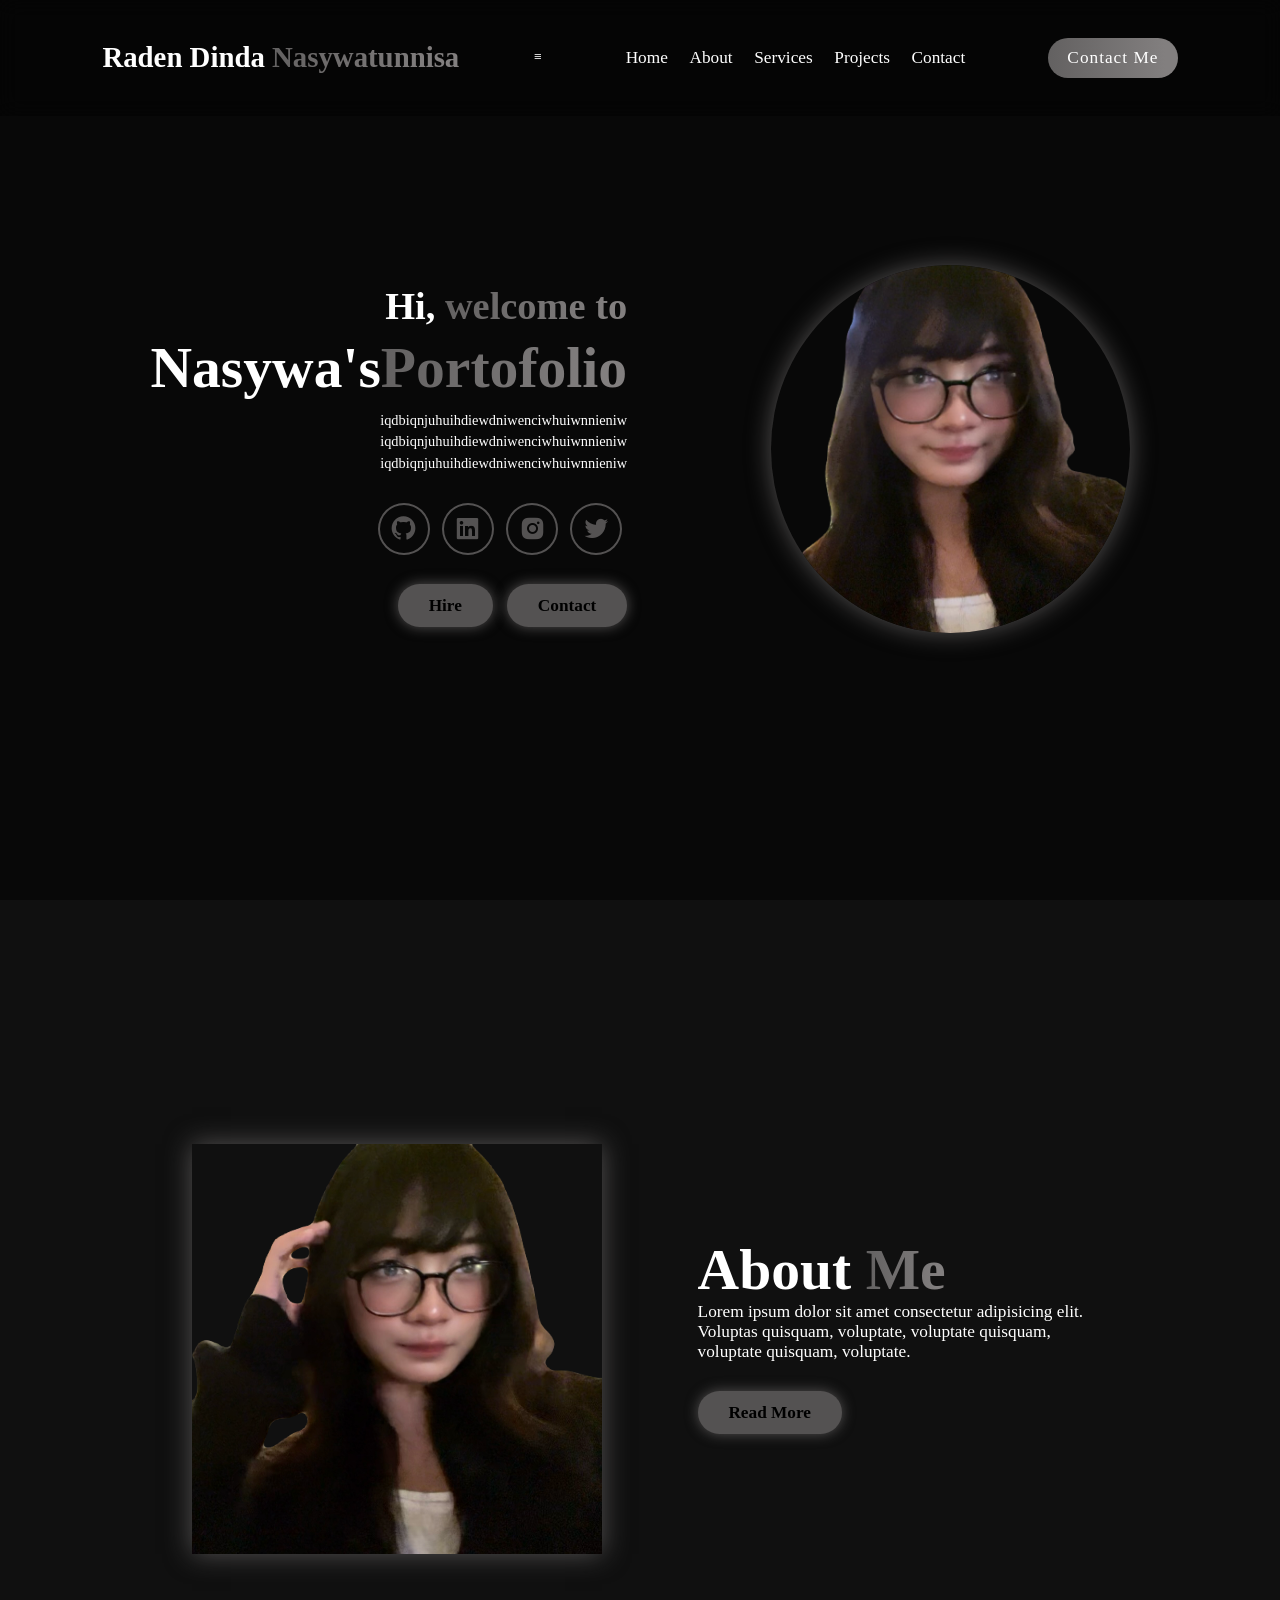
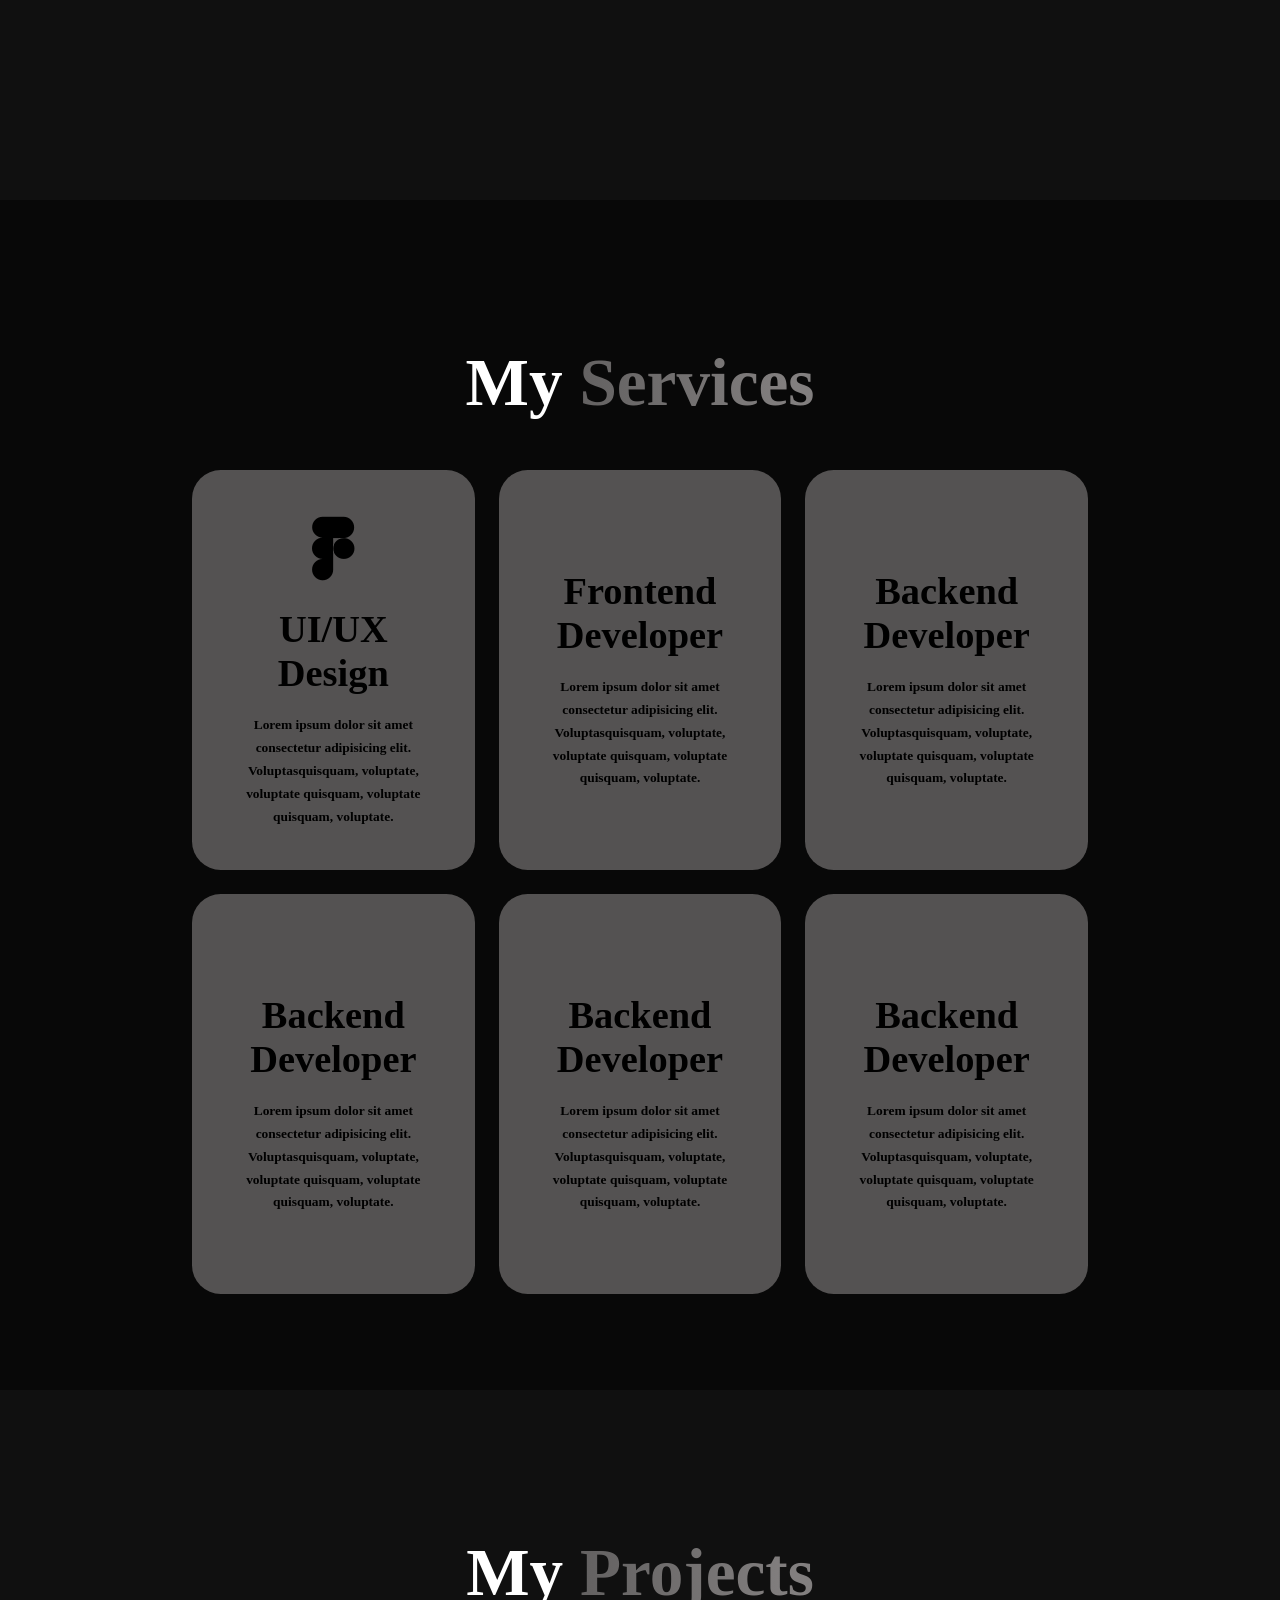
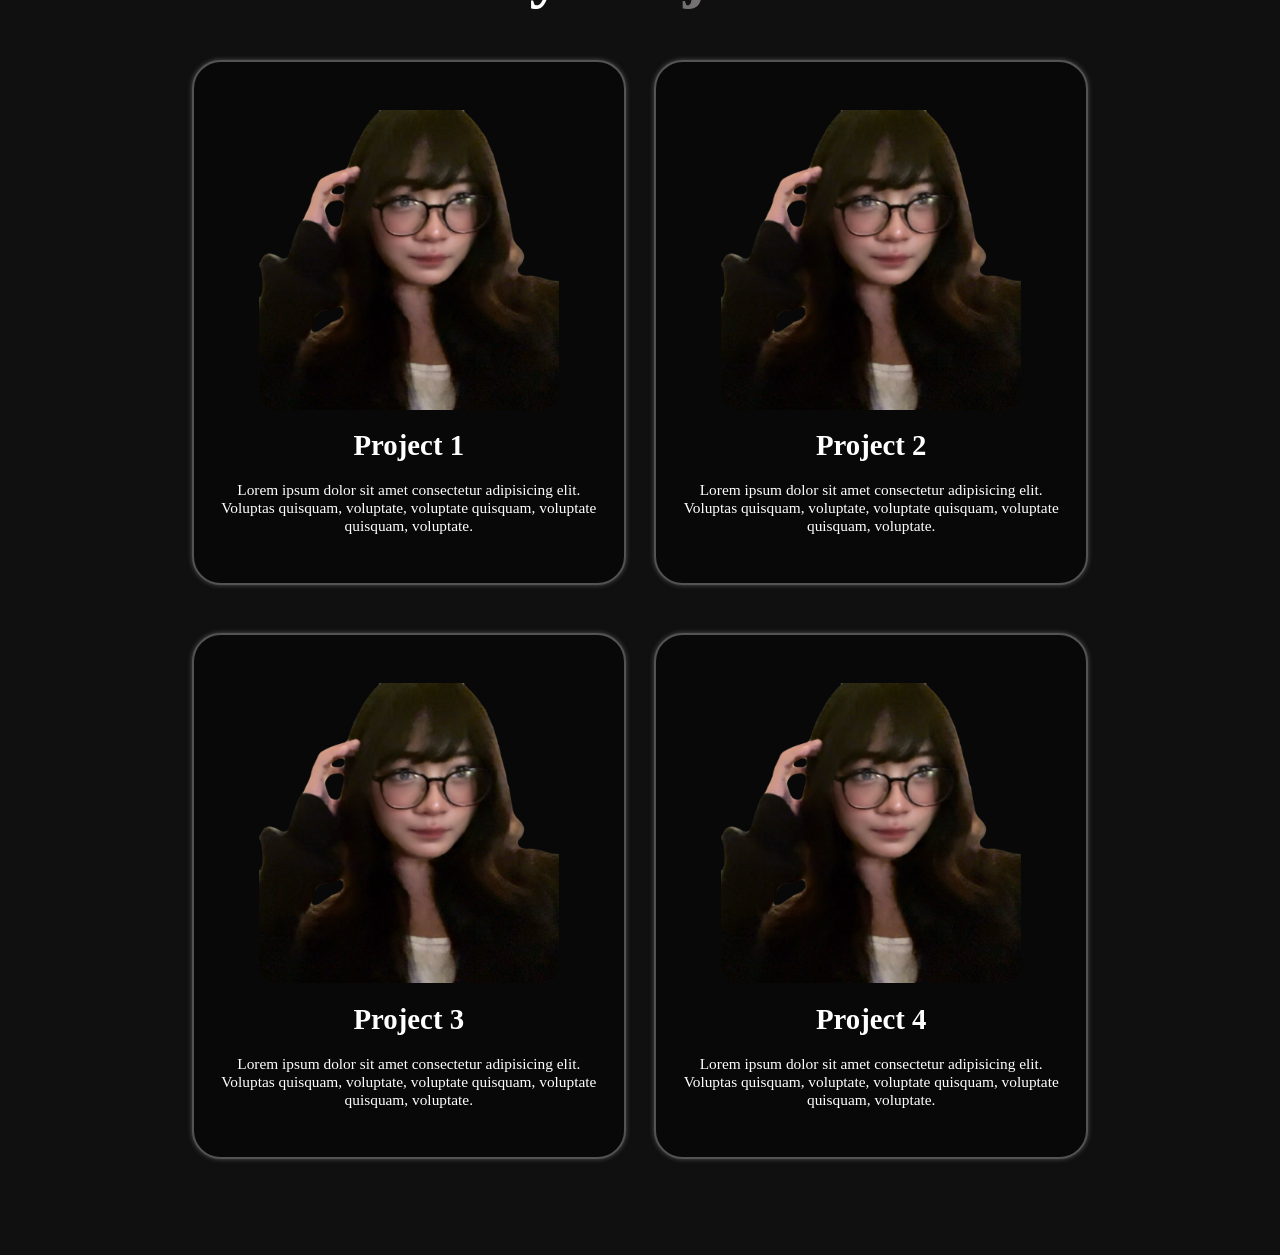
==== index.html @ 78be2121 "first commit" ====
<!doctype html>
<html lang="en">
  <head>
    <meta charset="UTF-8" />
    <meta name="viewport" content="width=device-width, initial-scale=1.0" />
    <title>Portofolio Website</title>
    <link rel="stylesheet" href="style.css" />
    <link
      href="https://unpkg.com/boxicons@2.1.4/css/boxicons.min.css"
      rel="stylesheet"
    />
  </head>
  <body>
    <header class="header">
      <a href="#home" class="logo"> Raden Dinda <span>Nasywatunnisa</span> </a>

      <i class="bx bx-menu"></i>

      <nav class="navbar">
        <a href="#home">Home</a>
        <a href="#about">About</a>
        <a href="#services">Services</a>
        <a href="#projects">Projects</a>
        <a href="#contact">Contact</a>
      </nav>

      <button class="gradient-btn">Contact Me</button>
    </header>

    <section class="home" id="home">
      <div class="home-content">
        <h1>Hi, <span>welcome to</span></h1>
        <h3>Nasywa's<span>Portofolio</span></h3>
        <p>
          iqdbiqnjuhuihdiewdniwenciwhuiwnnieniw
          iqdbiqnjuhuihdiewdniwenciwhuiwnnieniw
          iqdbiqnjuhuihdiewdniwenciwhuiwnnieniw
        </p>

        <div class="social-icons">
          <a href="#">
            <i class="bx bxl-github"></i>
          </a>

          <a href="#">
            <i class="bx bxl-linkedin-square"></i>
          </a>

          <a href="#">
            <i class="bx bxl-instagram-alt"></i>
          </a>

          <a href="#">
            <i class="bx bxl-twitter"></i>
          </a>
        </div>

        <div class="btn-group">
          <a href="#" class="btn">Hire</a>
          <a href="#contact" class="btn">Contact</a>
        </div>
      </div>

      <div class="home-img">
        <img src="fotoNasywa2.jpg" alt="" />
      </div>
    </section>

    <section class="about" id="about">
      <div class="about-img">
        <img src="fotoNasywa1.jpg" alt="" />
      </div>

      <div class="about-content">
        <h2>About <span>Me</span></h2>
        <p>
          Lorem ipsum dolor sit amet consectetur adipisicing elit. Voluptas
          quisquam, voluptate, voluptate quisquam, voluptate quisquam,
          voluptate.
        </p>
        <a href="#" class="btn">Read More</a>
      </div>
    </section>

    <section class="services" id="services">
      <h2 class="heading">My <span>Services</span></h2>

      <div class="services-container">
        <div class="service-box">
          <div class="service-info">
            <i class="bx bxl-figma"></i>
            <h4>UI/UX Design</h4>
            <p>
              Lorem ipsum dolor sit amet consectetur adipisicing elit.
              Voluptasquisquam, voluptate, voluptate quisquam, voluptate
              quisquam, voluptate.
            </p>
          </div>
        </div>

        <div class="service-box">
          <div class="service-info">
            <i class="bx bxl-code"></i>
            <h4>Frontend Developer</h4>
            <p>
              Lorem ipsum dolor sit amet consectetur adipisicing elit.
              Voluptasquisquam, voluptate, voluptate quisquam, voluptate
              quisquam, voluptate.
            </p>
          </div>
        </div>

        <div class="service-box">
          <div class="service-info">
            <i class="bx bxl-code"></i>
            <h4>Backend Developer</h4>
            <p>
              Lorem ipsum dolor sit amet consectetur adipisicing elit.
              Voluptasquisquam, voluptate, voluptate quisquam, voluptate
              quisquam, voluptate.
            </p>
          </div>
        </div>

        <div class="service-box">
          <div class="service-info">
            <i class="bx bxl-code"></i>
            <h4>Backend Developer</h4>
            <p>
              Lorem ipsum dolor sit amet consectetur adipisicing elit.
              Voluptasquisquam, voluptate, voluptate quisquam, voluptate
              quisquam, voluptate.
            </p>
          </div>
        </div>

        <div class="service-box">
          <div class="service-info">
            <i class="bx bxl-code"></i>
            <h4>Backend Developer</h4>
            <p>
              Lorem ipsum dolor sit amet consectetur adipisicing elit.
              Voluptasquisquam, voluptate, voluptate quisquam, voluptate
              quisquam, voluptate.
            </p>
          </div>
        </div>

        <div class="service-box">
          <div class="service-info">
            <i class="bx bxl-code"></i>
            <h4>Backend Developer</h4>
            <p>
              Lorem ipsum dolor sit amet consectetur adipisicing elit.
              Voluptasquisquam, voluptate, voluptate quisquam, voluptate
              quisquam, voluptate.
            </p>
          </div>
        </div>
      </div>
    </section>

    <section class="projects" id="projects">
      <h2 class="heading">My <span>Projects</span></h2>
      <div class="projects-box">
        <div class="projects-card">
          <img src="fotoNasywa1.jpg" alt="" />
          <h3>Project 1</h3>
          <p>
            Lorem ipsum dolor sit amet consectetur adipisicing elit. Voluptas
            quisquam, voluptate, voluptate quisquam, voluptate quisquam,
            voluptate.
          </p>
        </div>

        <div class="projects-card">
          <img src="fotoNasywa1.jpg" alt="" />
          <h3>Project 2</h3>
          <p>
            Lorem ipsum dolor sit amet consectetur adipisicing elit. Voluptas
            quisquam, voluptate, voluptate quisquam, voluptate quisquam,
            voluptate.
          </p>
        </div>

        <div class="projects-card">
          <img src="fotoNasywa1.jpg" alt="" />
          <h3>Project 3</h3>
          <p>
            Lorem ipsum dolor sit amet consectetur adipisicing elit. Voluptas
            quisquam, voluptate, voluptate quisquam, voluptate quisquam,
            voluptate.
          </p>
        </div>

        <div class="projects-card">
          <img src="fotoNasywa1.jpg" alt="" />
          <h3>Project 4</h3>
          <p>
            Lorem ipsum dolor sit amet consectetur adipisicing elit. Voluptas
            quisquam, voluptate, voluptate quisquam, voluptate quisquam,
            voluptate.
          </p>
        </div>
      </div>
    </section>

    <script src="script.js"></script>
  </body>
</html>
---- style.css ----
* {
    margin: 0;
    padding: 0;
    box-sizing: border-box;
    text-decoration: none;
    scroll-behavior: smooth;
    font-family: "Poppins";
}

:root {
    --bg-color: #080808;
    --second-bg-color-: #101010;
    --text-color: white;
    --main-color: rgb(84, 82, 82);
}

html {
    font-size: 60%;
    overflow-x: hidden; 
}

body {
    background: var(--bg-color);
    color: var(--text-color);
}

.header {
    position: fixed;
    width: 100%;
    top: 0;
    left: 0;
    padding: 4rem 8%;
    background: rgba(0, 0, 0, 0.3);
    backdrop-filter: blur(10px);
    display: flex;
    justify-content: space-between;
    align-items: center;
    z-index: 1000;
}

#menu-icon {
    font-size: 3.5rem;
    color: var(--main-color);
    display: none;
}
.logo {
    font-size: 3rem;
    color: var(--text-color);
    font-weight: 800;
    cursor: pointer;
    transition: 0.3s ease-in-out;
}
.logo:hover {
    transform: scale(1.1);
}
span {
    background: linear-gradient(
    270deg,
    rgb(130, 127, 127) 10%,
    rgb(99, 97, 97) 100%
    );
    background-clip: text;
    color: transparent ;
}
.navbar a{
    font-size: 1.8rem;
    color: var(--text-color);
    margin-left: 4rem;
    font-weight: 500;
    transition: 0.3s ease-in-out;
    border-bottom: 3px solid transparent;
    margin: 1rem;
}
.navbar a:hover {
    color: var(--main-color);
    border-bottom: 3px solid var(--main-color)
}
.gradient-btn {
    font-size: 1.8rem;
    padding: 1rem 2rem;
    border-radius: 3rem;
    background: linear-gradient(
    270deg,
    rgb(130, 127, 127) 10%,
    rgb(99, 97, 97) 100%
    );
    letter-spacing: 1px;
    cursor: pointer;
    transition: 0.3s ease-in-out;
    color: white;
    border: none;
    text-wrap: nowrap;
}
.gradient-btn:hover {
    transform: scale(1.05);
}

section {
    min-height: 100vh;
    padding: 10rem 15%;
}
.home {
    display: flex;
    align-items: center;
    justify-content: center;
    gap: 15rem;
}
.home-content {
    display: flex;
    flex-direction: column;
    align-items: flex-end;
    text-align: right;
}
.home-content h1 {
    font-size: 4rem;
    font-weight: 700;
    margin-top: 1.5rem;
    line-height: 1;
}
.home-content h3 {
    margin: 1rem 0;
    font-size: 6rem;
}
.home-content p {
    font-size: 1.5rem;
    font-weight: 500;
    line-height: 1.5;
}
.home-img img {
    width: 28vw;
    border-radius: 65%;
    box-shadow: 0 0 25px var(--main-color);
    transition: 0.3s ease-in-out;
}
.home-img img:hover {
    transform: scale(1.05);
    box-shadow: 0 0 25px var(--main-color),
                0 0 50px var(--main-color),
                0 0 80px var(--main-color);

}
.social-icons a{
    display: inline-flex;
    justify-content: center;
    align-items: center;
    font-size: 3rem;
    padding: 1rem;
    background: transparent;
    border: 2px solid var(--main-color);
    border-radius: 50%;
    color: var(--main-color);
    margin: 3rem 0.5rem;
    transition: 0.3s ease-in-out;
}
.social-icons a:hover {
    color: var(--text-color);
    background-color: var(--main-color);
    transform: scale(1.2)translateY(-5px);
    box-shadow: 0 0 25px var(--main-color);
}
.btn-group {
    display: flex;
    gap: 1.5rem;
}
.btn {
    display: inline-block;
    padding: 1rem 3rem;
    background-color: var(--main-color);
    box-shadow: 0 0 13px var(--main-color);
    border-radius: 3rem;
    font-size: 1.8rem;
    color: black;
    border: 2px solid transparent;
    font-weight: 600;
    transition: 0.3s ease-in-out;
}
.btn:hover {
    transform: scale(1.05);
    box-shadow: 0 0 15px var(--main-color),
                0 0 30px var(--main-color);
}

.btn-group a:nth-of-type {
    background-color: black;
    color: var(--main-color);
    border: 2px solid var(--main-color);
    box-shadow: 0 0 5px transparent;
}
.btn-group a:nth-of-type:hover {
    box-shadow: 0 0 5px var(--main-color);
    background-color: var(--main-color);
    color: black;
}

.about {
    display: flex;
    justify-content: center;
    align-items: center;
    gap: 10rem;
    background-color: var(--second-bg-color-);
} 

.about-img img {
    width: 32vw;
    border: 50%;
    box-shadow: 0 0 25px var(--main-color);
    transition: 0.4s ease-in-out;
}

.about-img img:hover {
    box-shadow: 0 0 25px var(--main-color),
                0 0 50px var(--main-color),
                0 0 80px var(--main-color);
}

.about-content h2 {
    font-size: 6rem;
    text-align: left;
}

.about-content p {
    font-size: 1.8rem;
}

.about-content .btn {
   margin: 3rem 0;
}

::-webkit-scrollbar {
    width: 18px;
    box-shadow: 0 0 25px var(--main-color);
}

::-webkit-scrollbar-thumb {
    background-color: var(--main-color);
}

::-webkit-scrollbar-track {
    background-color: var(--bg-color);
}

.heading {
    text-align: center;
    font-size: 7rem;
    margin: 5rem 0;
}

.services {
    background-color: var(--bg-color);
    color: black;
}

.services h2 {
    color: var(--text-color);
}

.services-container {
    display: grid;
    grid-template-columns: repeat(auto-fit, minmax(250px, 1fr));
    align-items: center;
    gap: 2.5rem;
}

.service-box {
    display: flex;
    justify-content: center;
    align-items: center;
    background-color: var(--main-color);
    height: 400px;
    border-radius: 3rem;
    cursor: pointer;
    border: 5px solid transparent;
    transition: 0.4s ease-in-out;
}

.service-box:hover {
    background: var(--second-bg-color-);
    color: var(--main-color);
    border: 5px solid var(--main-color);
    transform: scale(1.03);
    box-shadow: 0 0 15px var(--main-color),
                0 0 30px var(--main-color);
}

.service-info {
    display: flex;
    flex-direction: column;
    text-align: center;
    justify-content: center;
    align-items: center;
    padding: 5rem;
}
.service-info h4 {
    font-size: 4rem;
    margin: 2rem 0;
    font-weight: 600;
}
.service-info p {
    font-size: 1.4rem;
    font-weight: 600;
    line-height: 1.7;
}
.service-info i {
    font-size: 8rem;
}

.projects {
    background-color: var(--second-bg-color-);
}

.projects-box {
    display: grid;
    grid-template-columns: repeat(auto-fit, minmax(350px, 1fr));
    place-items: center;
    gap: 3rem;
    row-gap: 5rem;
}

.projects-card {
    display: flex;
    flex-direction: column;
    align-items: center;
    justify-content: center;
    text-align: center;
    background-color: var(--bg-color);
    border: 2px solid var(--main-color);
    border-radius: 3rem;
    gap: 2rem;
    padding: 5rem 2rem;
    overflow: hidden;
    cursor: pointer;
    box-shadow: 0 0 5px var(--main-color);
    transition: 0.3s ease;
}

.projects-card:hover {
    box-shadow: 0 0 20px var(--main-color),
                0 0 40px var(--main-color);
    transform: scale(1.02);
}

.projects-card img {
    max-width: 300px;
    border-radius: 2rem;
    object-fit: cover;
}

.projects-card h3 {
    font-size: 3rem;
}

.projects-card p {
    font-size: 1.6rem;
}
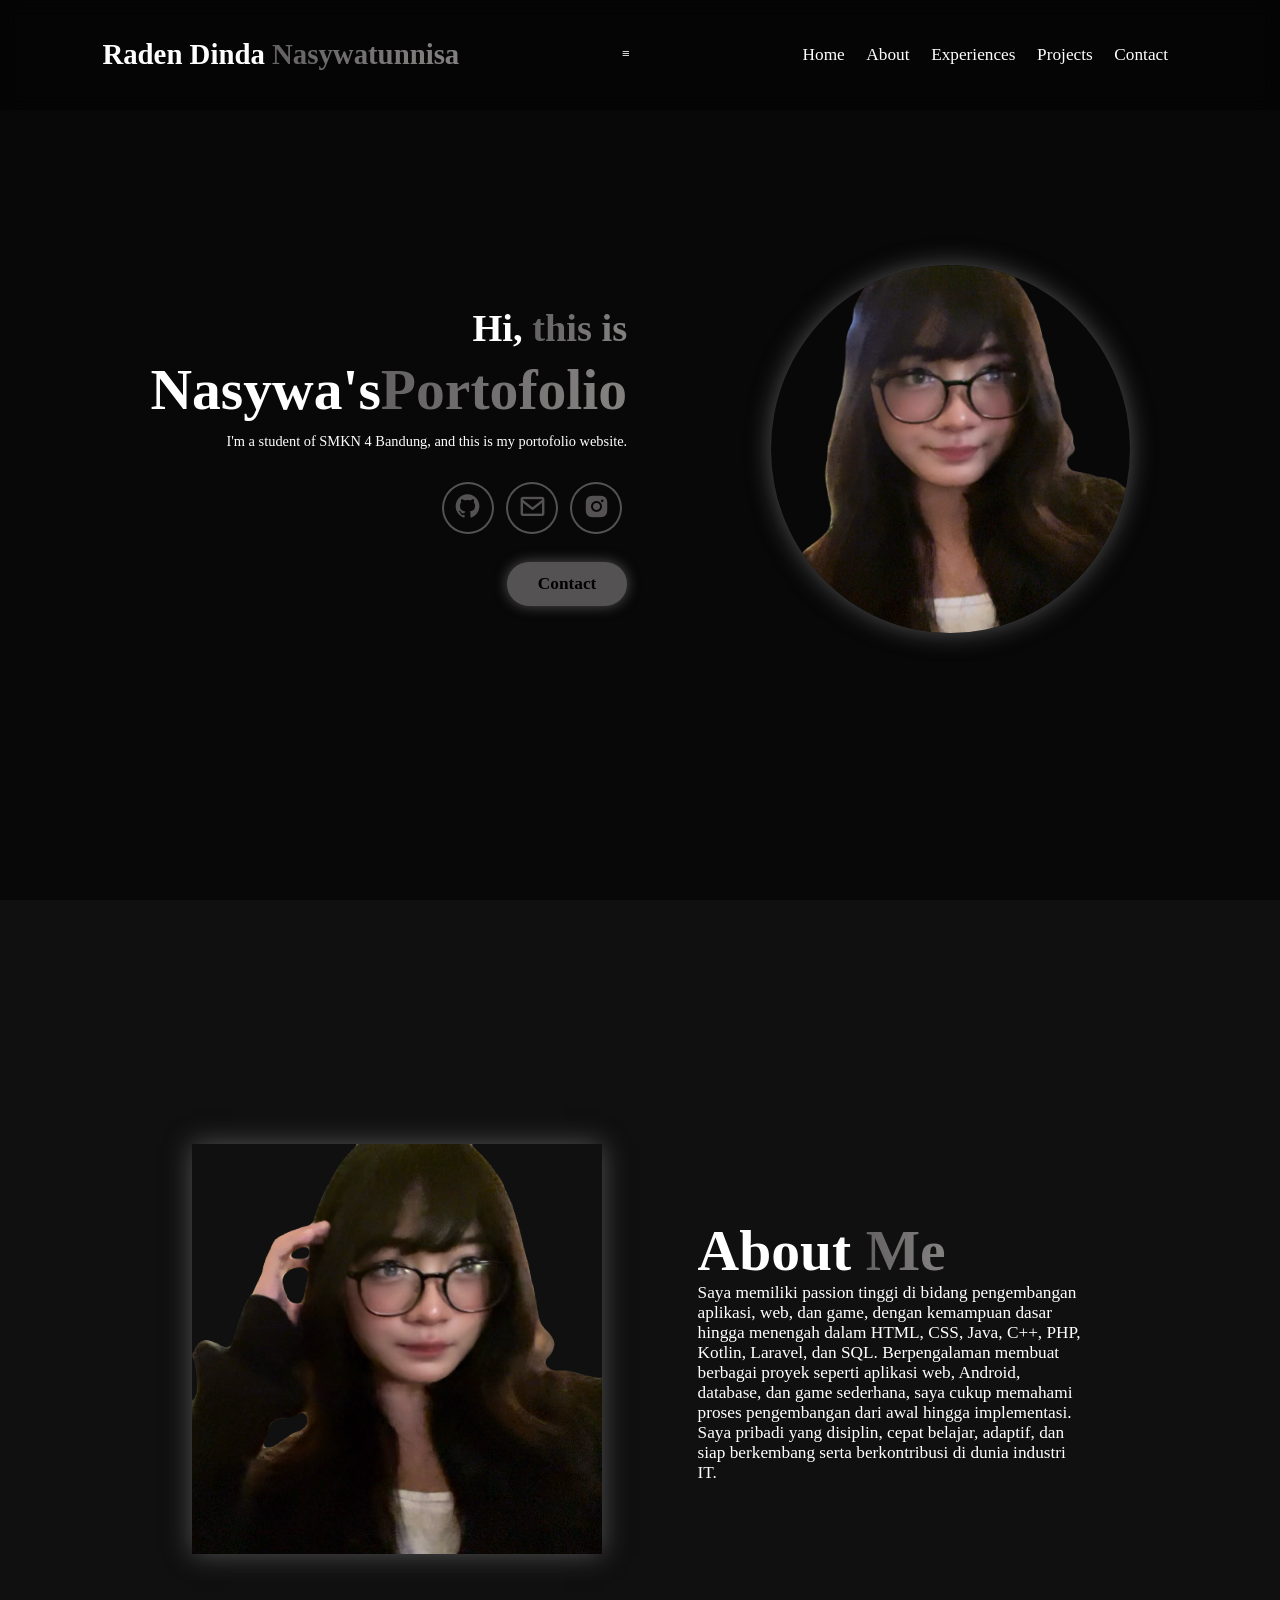
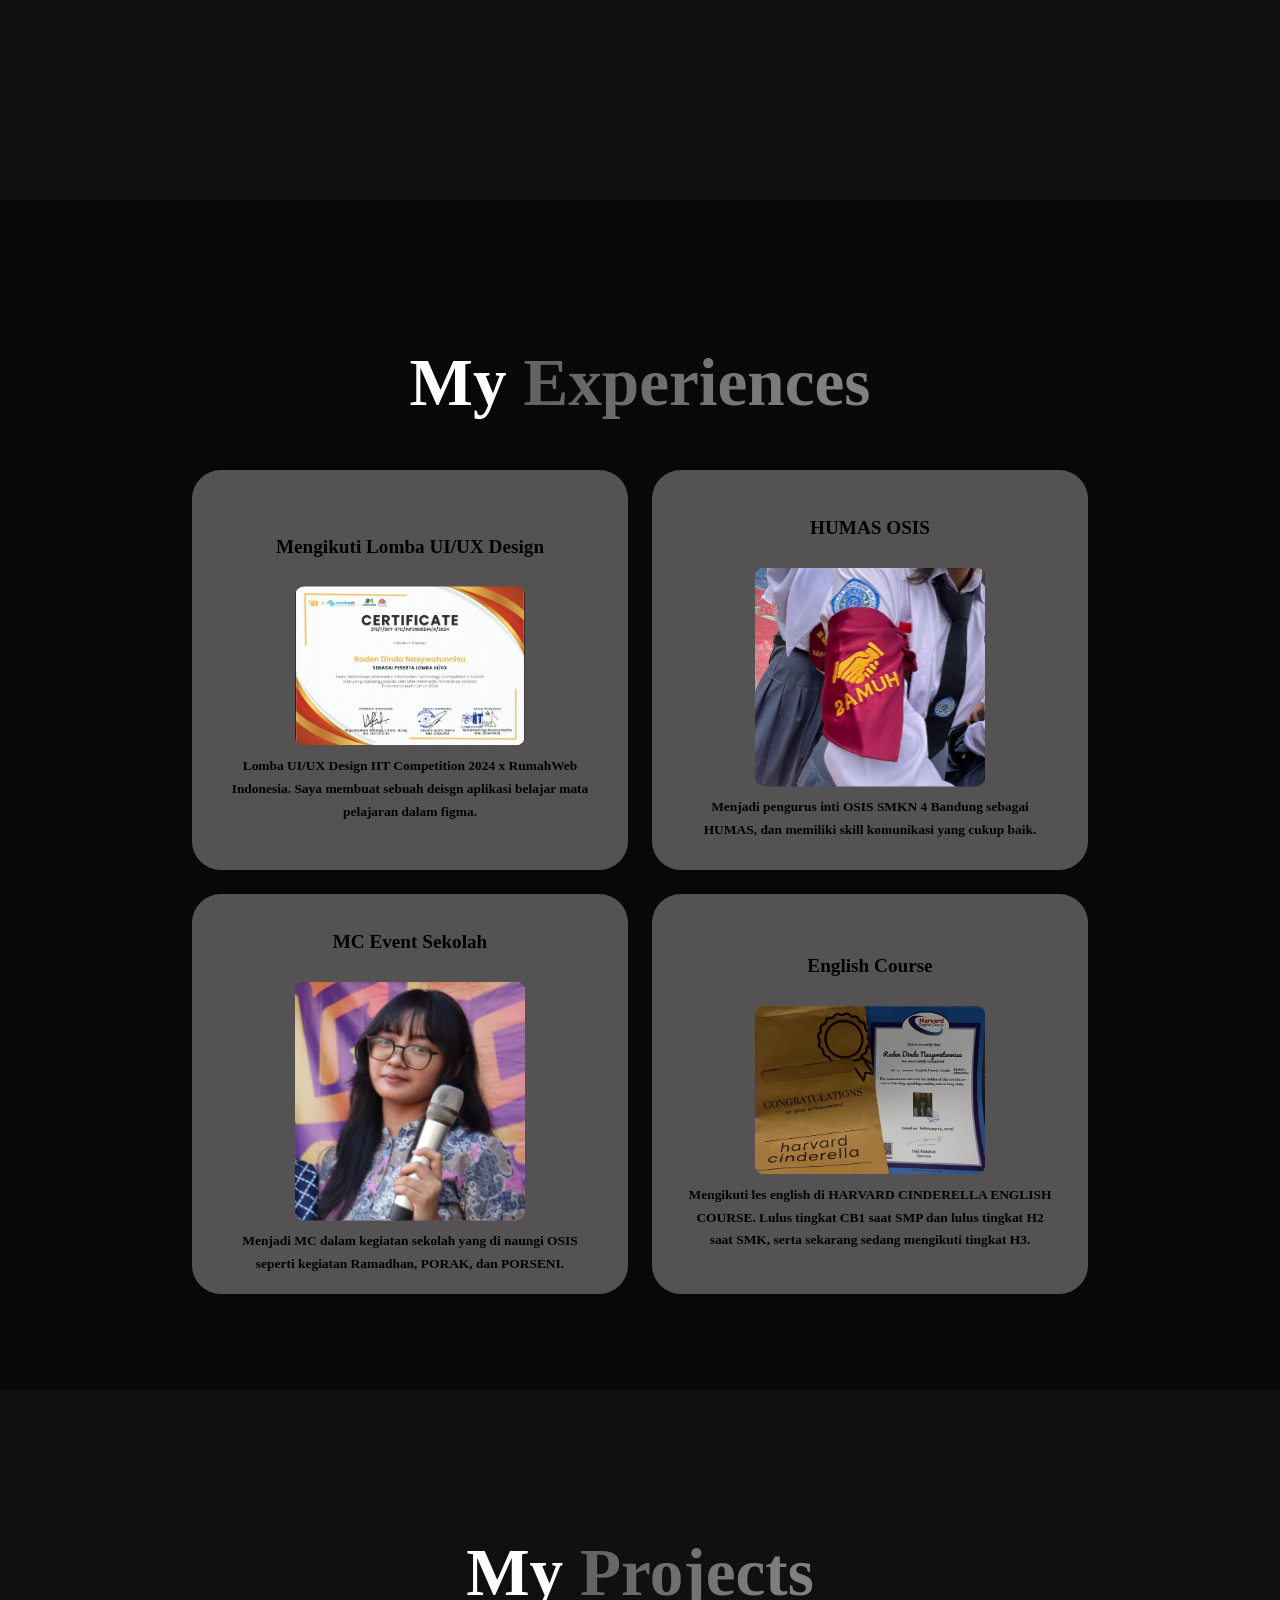
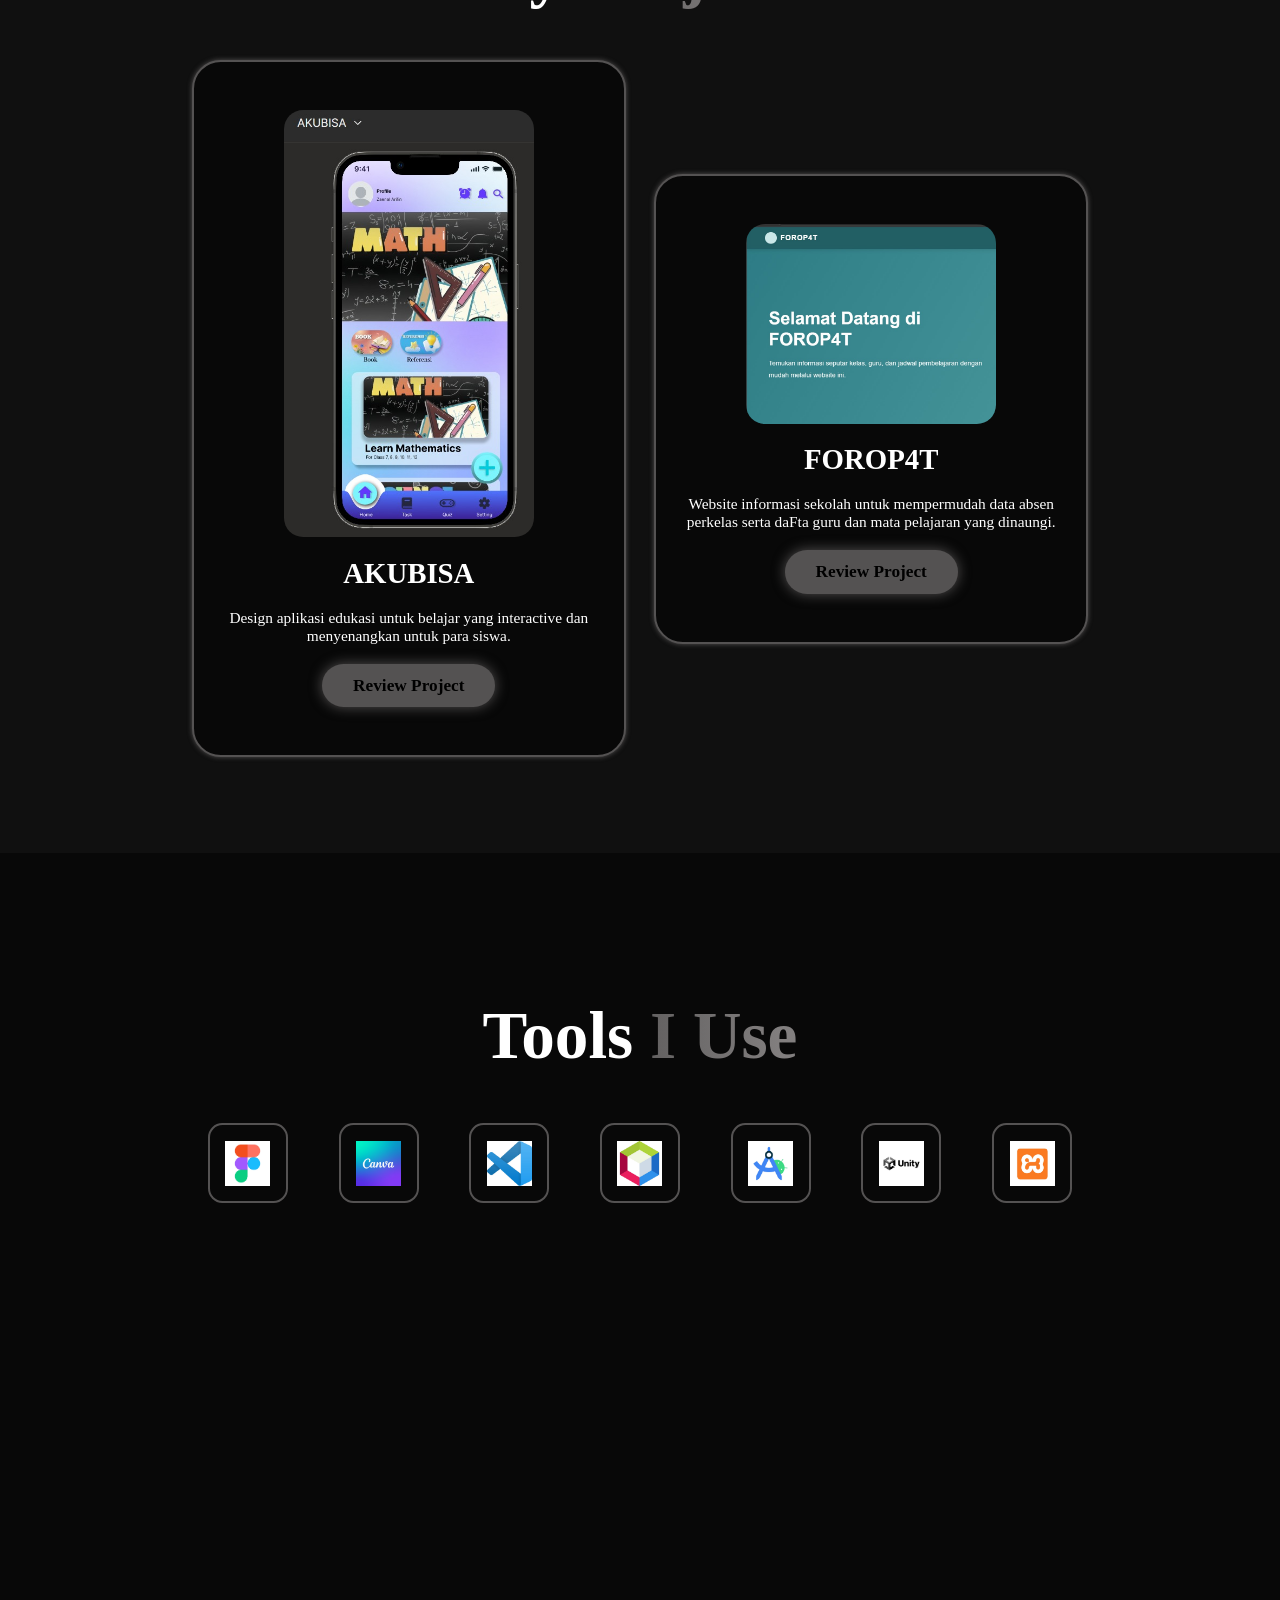
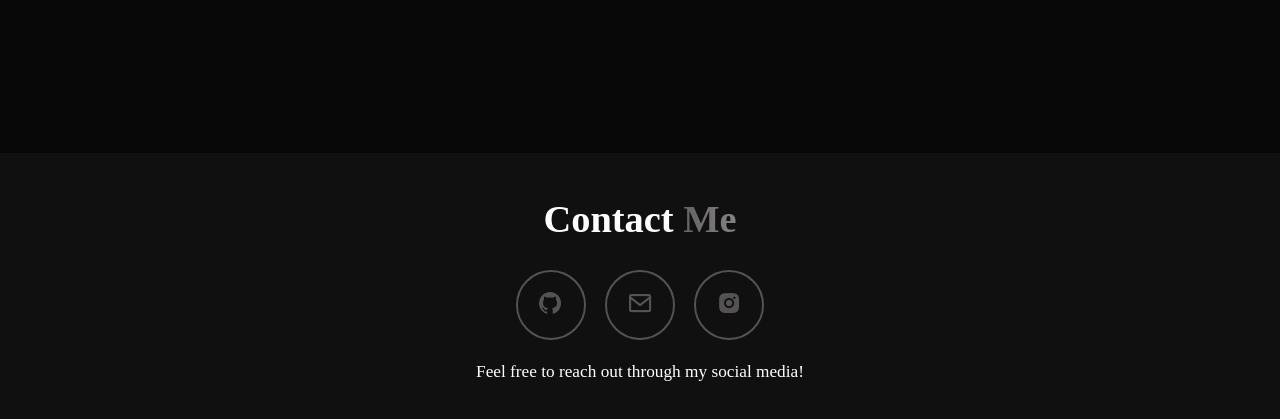
==== commit 3b672cfa: "update" ====
--- a/index.html
+++ b/index.html
@@ -19,44 +19,35 @@
       <nav class="navbar">
         <a href="#home">Home</a>
         <a href="#about">About</a>
-        <a href="#services">Services</a>
+        <a href="#services">Experiences</a>
         <a href="#projects">Projects</a>
         <a href="#contact">Contact</a>
       </nav>
-
-      <button class="gradient-btn">Contact Me</button>
     </header>
 
     <section class="home" id="home">
       <div class="home-content">
-        <h1>Hi, <span>welcome to</span></h1>
+        <h1>Hi, <span>this is</span></h1>
         <h3>Nasywa's<span>Portofolio</span></h3>
         <p>
-          iqdbiqnjuhuihdiewdniwenciwhuiwnnieniw
-          iqdbiqnjuhuihdiewdniwenciwhuiwnnieniw
-          iqdbiqnjuhuihdiewdniwenciwhuiwnnieniw
+          I'm a student of SMKN 4 Bandung, and this is my portofolio website.
         </p>
 
         <div class="social-icons">
-          <a href="#">
+          <a href="https://github.com/starrynass" target="_blank">
             <i class="bx bxl-github"></i>
           </a>
 
-          <a href="#">
-            <i class="bx bxl-linkedin-square"></i>
-          </a>
-
-          <a href="#">
+          <a href="mailto:dindanasywatunnisa@gmail.com" target="_blank">
+            <i class="bx bx-envelope"></i>
+          </a>
+
+          <a href="https://www.instagram.com/nsyd.a" target="_blank">
             <i class="bx bxl-instagram-alt"></i>
           </a>
-
-          <a href="#">
-            <i class="bx bxl-twitter"></i>
-          </a>
         </div>
 
         <div class="btn-group">
-          <a href="#" class="btn">Hire</a>
           <a href="#contact" class="btn">Contact</a>
         </div>
       </div>
@@ -74,26 +65,28 @@
       <div class="about-content">
         <h2>About <span>Me</span></h2>
         <p>
-          Lorem ipsum dolor sit amet consectetur adipisicing elit. Voluptas
-          quisquam, voluptate, voluptate quisquam, voluptate quisquam,
-          voluptate.
+          Saya memiliki passion tinggi di bidang pengembangan aplikasi, web, dan
+          game, dengan kemampuan dasar hingga menengah dalam HTML, CSS, Java,
+          C++, PHP, Kotlin, Laravel, dan SQL. Berpengalaman membuat berbagai
+          proyek seperti aplikasi web, Android, database, dan game sederhana,
+          saya cukup memahami proses pengembangan dari awal hingga implementasi.
+          Saya pribadi yang disiplin, cepat belajar, adaptif, dan siap
+          berkembang serta berkontribusi di dunia industri IT.
         </p>
-        <a href="#" class="btn">Read More</a>
       </div>
     </section>
 
     <section class="services" id="services">
-      <h2 class="heading">My <span>Services</span></h2>
+      <h2 class="heading">My <span>Experiences</span></h2>
 
       <div class="services-container">
         <div class="service-box">
           <div class="service-info">
-            <i class="bx bxl-figma"></i>
-            <h4>UI/UX Design</h4>
-            <p>
-              Lorem ipsum dolor sit amet consectetur adipisicing elit.
-              Voluptasquisquam, voluptate, voluptate quisquam, voluptate
-              quisquam, voluptate.
+            <h4>Mengikuti Lomba UI/UX Design</h4>
+            <img src="sertifikatUIUX.jpg" alt="" />
+            <p>
+              Lomba UI/UX Design IIT Competition 2024 x RumahWeb Indonesia. Saya
+              membuat sebuah deisgn aplikasi belajar mata pelajaran dalam figma.
             </p>
           </div>
         </div>
@@ -101,11 +94,11 @@
         <div class="service-box">
           <div class="service-info">
             <i class="bx bxl-code"></i>
-            <h4>Frontend Developer</h4>
-            <p>
-              Lorem ipsum dolor sit amet consectetur adipisicing elit.
-              Voluptasquisquam, voluptate, voluptate quisquam, voluptate
-              quisquam, voluptate.
+            <h4>HUMAS OSIS</h4>
+            <img src="HUMAS.jpg" alt="" />
+            <p>
+              Menjadi pengurus inti OSIS SMKN 4 Bandung sebagai HUMAS, dan
+              memiliki skill komunikasi yang cukup baik.
             </p>
           </div>
         </div>
@@ -113,47 +106,23 @@
         <div class="service-box">
           <div class="service-info">
             <i class="bx bxl-code"></i>
-            <h4>Backend Developer</h4>
-            <p>
-              Lorem ipsum dolor sit amet consectetur adipisicing elit.
-              Voluptasquisquam, voluptate, voluptate quisquam, voluptate
-              quisquam, voluptate.
-            </p>
-          </div>
-        </div>
-
-        <div class="service-box">
-          <div class="service-info">
-            <i class="bx bxl-code"></i>
-            <h4>Backend Developer</h4>
-            <p>
-              Lorem ipsum dolor sit amet consectetur adipisicing elit.
-              Voluptasquisquam, voluptate, voluptate quisquam, voluptate
-              quisquam, voluptate.
-            </p>
-          </div>
-        </div>
-
-        <div class="service-box">
-          <div class="service-info">
-            <i class="bx bxl-code"></i>
-            <h4>Backend Developer</h4>
-            <p>
-              Lorem ipsum dolor sit amet consectetur adipisicing elit.
-              Voluptasquisquam, voluptate, voluptate quisquam, voluptate
-              quisquam, voluptate.
-            </p>
-          </div>
-        </div>
-
-        <div class="service-box">
-          <div class="service-info">
-            <i class="bx bxl-code"></i>
-            <h4>Backend Developer</h4>
-            <p>
-              Lorem ipsum dolor sit amet consectetur adipisicing elit.
-              Voluptasquisquam, voluptate, voluptate quisquam, voluptate
-              quisquam, voluptate.
+            <h4>MC Event Sekolah</h4>
+            <img src="MC.jpg" alt="" />
+            <p>
+              Menjadi MC dalam kegiatan sekolah yang di naungi OSIS seperti
+              kegiatan Ramadhan, PORAK, dan PORSENI.
+            </p>
+          </div>
+        </div>
+
+        <div class="service-box">
+          <div class="service-info">
+            <h4>English Course</h4>
+            <img src="SertfikatHV.jpg" alt="" />
+            <p>
+              Mengikuti les english di HARVARD CINDERELLA ENGLISH COURSE. Lulus
+              tingkat CB1 saat SMP dan lulus tingkat H2 saat SMK, serta sekarang
+              sedang mengikuti tingkat H3.
             </p>
           </div>
         </div>
@@ -164,44 +133,68 @@
       <h2 class="heading">My <span>Projects</span></h2>
       <div class="projects-box">
         <div class="projects-card">
-          <img src="fotoNasywa1.jpg" alt="" />
-          <h3>Project 1</h3>
+          <img src="AKUBISA.jpg" alt="" />
+          <h3>AKUBISA</h3>
           <p>
-            Lorem ipsum dolor sit amet consectetur adipisicing elit. Voluptas
-            quisquam, voluptate, voluptate quisquam, voluptate quisquam,
-            voluptate.
+            Design aplikasi edukasi untuk belajar yang interactive dan
+            menyenangkan untuk para siswa.
           </p>
+          <a
+            href="https://www.figma.com/design/zzjoBKeDsY6HgVcuJmFOXE/Untitled?node-id=0-1&t=CYx17IeMOTvelYZa-1"
+            target="_blank"
+            class="btn"
+            >Review Project</a
+          >
         </div>
 
         <div class="projects-card">
-          <img src="fotoNasywa1.jpg" alt="" />
-          <h3>Project 2</h3>
+          <img src="img/FOROP4T.jpg" alt="" />
+          <h3>FOROP4T</h3>
           <p>
-            Lorem ipsum dolor sit amet consectetur adipisicing elit. Voluptas
-            quisquam, voluptate, voluptate quisquam, voluptate quisquam,
-            voluptate.
+            Website informasi sekolah untuk mempermudah data absen perkelas
+            serta daFta guru dan mata pelajaran yang dinaungi.
           </p>
-        </div>
-
-        <div class="projects-card">
-          <img src="fotoNasywa1.jpg" alt="" />
-          <h3>Project 3</h3>
-          <p>
-            Lorem ipsum dolor sit amet consectetur adipisicing elit. Voluptas
-            quisquam, voluptate, voluptate quisquam, voluptate quisquam,
-            voluptate.
-          </p>
-        </div>
-
-        <div class="projects-card">
-          <img src="fotoNasywa1.jpg" alt="" />
-          <h3>Project 4</h3>
-          <p>
-            Lorem ipsum dolor sit amet consectetur adipisicing elit. Voluptas
-            quisquam, voluptate, voluptate quisquam, voluptate quisquam,
-            voluptate.
-          </p>
-        </div>
+          <div class="btn">Review Project</div>
+        </div>
+
+      </div>
+    </section>
+
+    <section class="tools">
+      <h2 class="heading">Tools <span>I Use</span></h2>
+
+      <div class="tools-container">
+        <div class="tool"><img src="img/figma.jpg" alt="Figma" /></div>
+        <div class="tool"><img src="img/canva.jpg" alt="Canva" /></div>
+        <div class="tool"><img src="img/vsc.jpg" alt="VS Code" /></div>
+        <div class="tool"><img src="img/netbeans.jpg" alt="NetBeans" /></div>
+        <div class="tool">
+          <img src="img/androidstudio.jpg" alt="Android Studio" />
+        </div>
+        <div class="tool"><img src="img/unity.jpg" alt="Unity" /></div>
+        <div class="tool"><img src="img/xampp.jpg" alt="XAMPP" /></div>
+      </div>
+    </section>
+
+    <section class="contact" id="contact">
+      <div class="contact-box">
+        <h2>Contact <span>Me</span></h2>
+
+        <div class="contact-social">
+          <a href="https://github.com/starrynass" target="_blank">
+            <i class="bx bxl-github"></i>
+          </a>
+
+          <a href="mailto:dindanasywatunnisa@gmail.com" target="_blank">
+            <i class="bx bx-envelope"></i>
+          </a>
+
+          <a href="https://www.instagram.com/nsyd.a" target="_blank">
+            <i class="bx bxl-instagram-alt"></i>
+          </a>
+        </div>
+
+        <p>Feel free to reach out through my social media!</p>
       </div>
     </section>
 
--- a/style.css
+++ b/style.css
@@ -176,8 +176,8 @@
 }
 .btn:hover {
     transform: scale(1.05);
-    box-shadow: 0 0 15px var(--main-color),
-                0 0 30px var(--main-color);
+    box-shadow: 0 0 10px var(--main-color),
+                0 0 20px var(--main-color);
 }
 
 .btn-group a:nth-of-type {
@@ -256,7 +256,7 @@
 
 .services-container {
     display: grid;
-    grid-template-columns: repeat(auto-fit, minmax(250px, 1fr));
+    grid-template-columns: repeat(auto-fit, minmax(300px, 1fr));
     align-items: center;
     gap: 2.5rem;
 }
@@ -288,10 +288,16 @@
     text-align: center;
     justify-content: center;
     align-items: center;
-    padding: 5rem;
+    padding: 3rem;
+}
+.service-info img {
+    max-width: 250px;
+    border-radius: 2rem;
+    object-fit: cover;
+    padding: 1rem;
 }
 .service-info h4 {
-    font-size: 4rem;
+    font-size: 2rem;
     margin: 2rem 0;
     font-weight: 600;
 }
@@ -340,7 +346,7 @@
 }
 
 .projects-card img {
-    max-width: 300px;
+    max-width: 250px;
     border-radius: 2rem;
     object-fit: cover;
 }
@@ -352,3 +358,130 @@
 .projects-card p {
     font-size: 1.6rem;
 }
+
+.contact {
+    background-color: var(--second-bg-color-);
+    padding: 40px 10%;
+    display: flex;
+    justify-content: center;
+    align-items: center;
+     min-height: auto;   /* hilangkan full screen */
+    height: auto;       /* biar ikut isi */
+    padding: 15px 5%; /* kecilin area atas bawah */
+}
+
+.contact-box h2 {
+    text-align: center;
+    font-size: 4rem;
+    margin: 2rem 0;
+    font-weight: 600;
+    padding: 1rem;
+}
+
+.contact-box p {
+    text-align: center;
+    font-size: 1.8rem;
+    font-weight: 500;
+    line-height: 1.5;
+    padding: 2rem;
+}
+
+.contact-social {
+    display: flex;
+    justify-content: center;
+    align-items: center;
+    gap: 2rem;
+    margin-top: 2rem;
+}
+
+.contact-social a {
+    display: flex;
+    justify-content: center;
+    align-items: center;
+    font-size: 2.8rem;
+    width: 70px;
+    height: 70px;
+    border: 2px solid var(--main-color);
+    border-radius: 50%;
+    color: var(--main-color);
+    transition: 0.3s ease-in-out;
+}
+
+.contact-social a:hover {
+    color: var(--text-color);
+    background-color: var(--main-color);
+    transform: scale(1.15) translateY(-6px);
+    box-shadow: 0 0 25px var(--main-color);
+}
+
+.reveal-left {
+    opacity: 0;
+    transform: translateX(-80px);
+    transition: all 0.8s ease;
+}
+
+.reveal-right {
+    opacity: 0;
+    transform: translateX(80px);
+    transition: all 0.8s ease;
+}
+
+.reveal.active,
+.reveal-left.active,
+.reveal-right.active {
+    opacity: 1;
+    transform: translate(0);
+}
+
+/* TOOLS SECTION */
+.tools {
+    background-color: var(--bg-color);
+    text-align: center;
+}
+
+.tools-container {
+    display: grid;
+    grid-template-columns: repeat(auto-fit, minmax(80px, 1fr));
+    gap: 2rem;
+    justify-items: center;
+    margin-top: 3rem;
+}
+
+.tool {
+    width: 80px;
+    height: 80px;
+    display: flex;
+    justify-content: center;
+    align-items: center;
+    border-radius: 1.5rem;
+    border: 2px solid var(--main-color);
+    transition: all 0.3s ease-in-out;
+    cursor: pointer;
+}
+
+
+.tool i {
+    font-size: 4rem;
+    color: var(--main-color);
+    transition: 0.3s ease-in-out;
+}
+
+.tool img {
+    width: 45px;
+    height: 45px;
+    object-fit: contain;
+    transition: 0.3s ease-in-out;
+}
+
+
+/* HOVER EFFECT 🔥 */
+.tool:hover {
+    color: var(--text-color); 
+    background-color: var(--main-color); 
+    transform: scale(1.2)translateY(-5px); 
+    box-shadow: 0 0 25px var(--main-color);
+}
+
+.tool:hover i {
+    color: var(--text-color);
+}
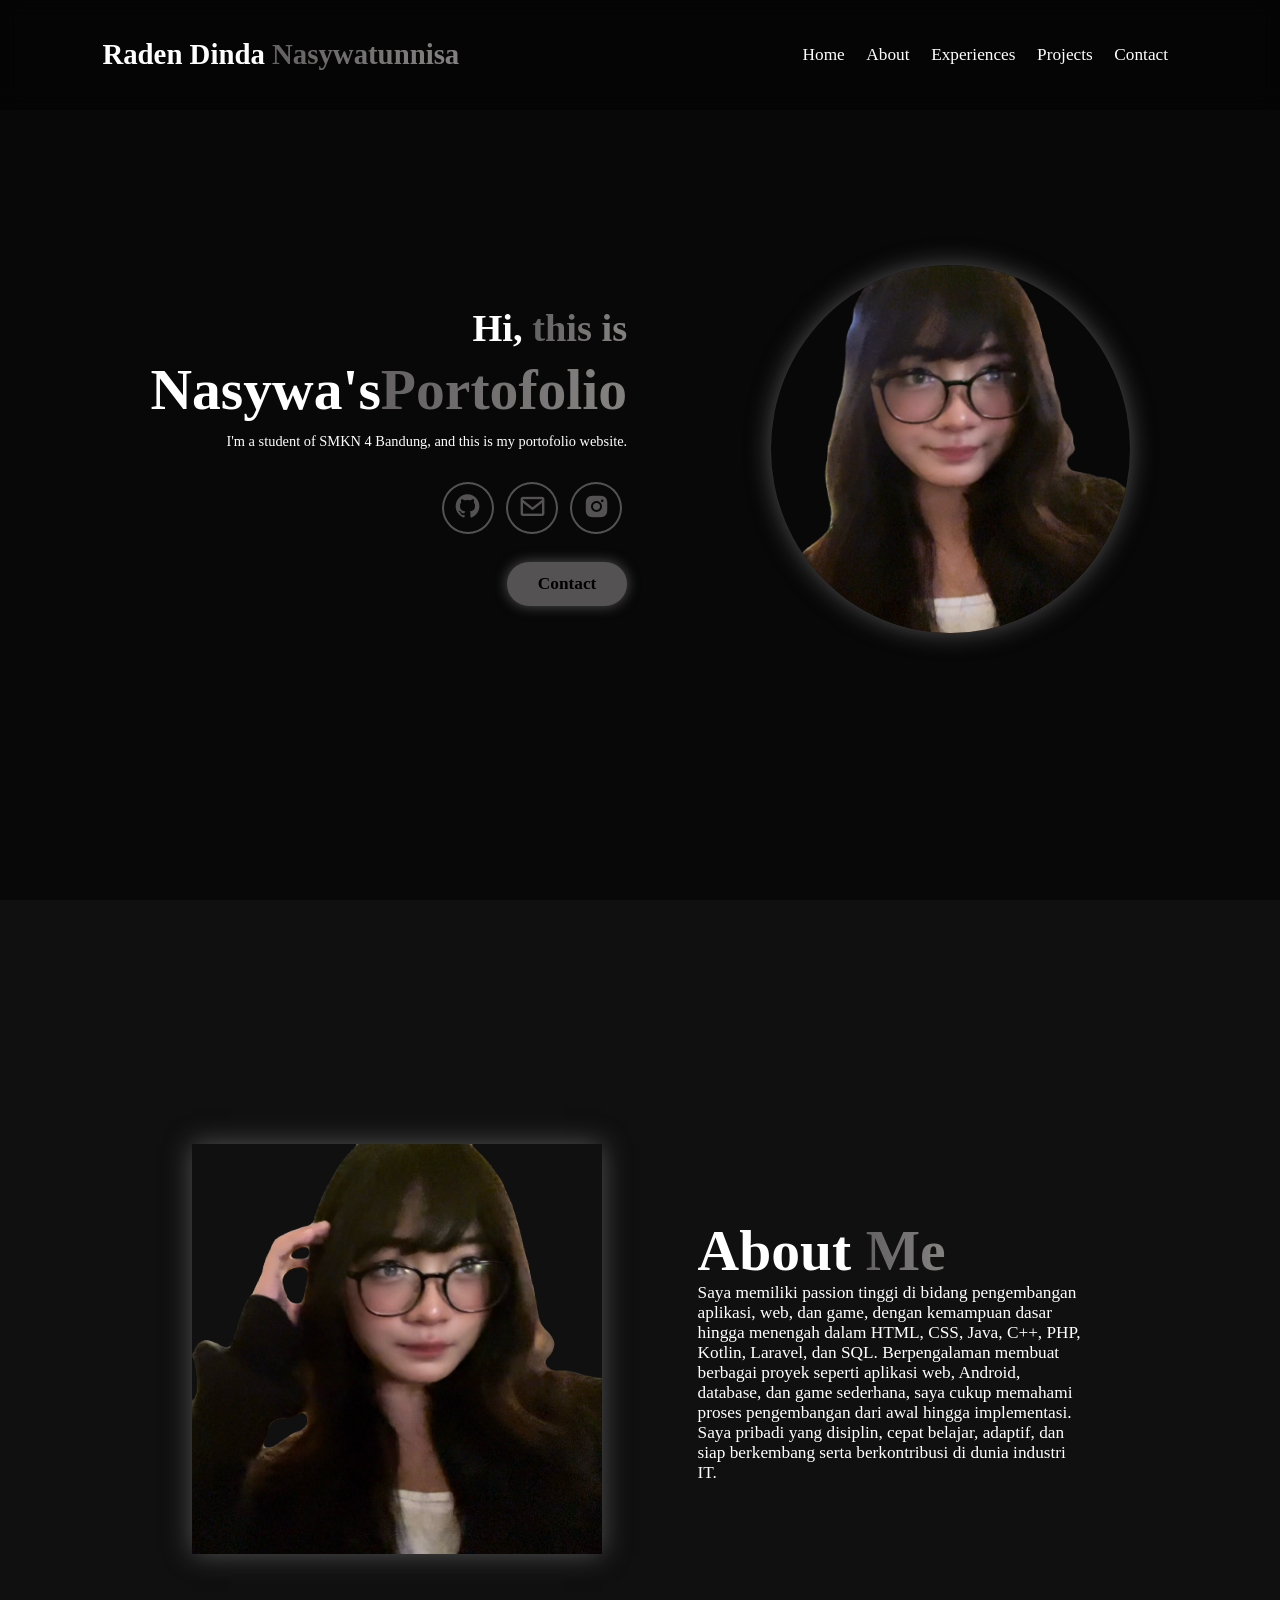
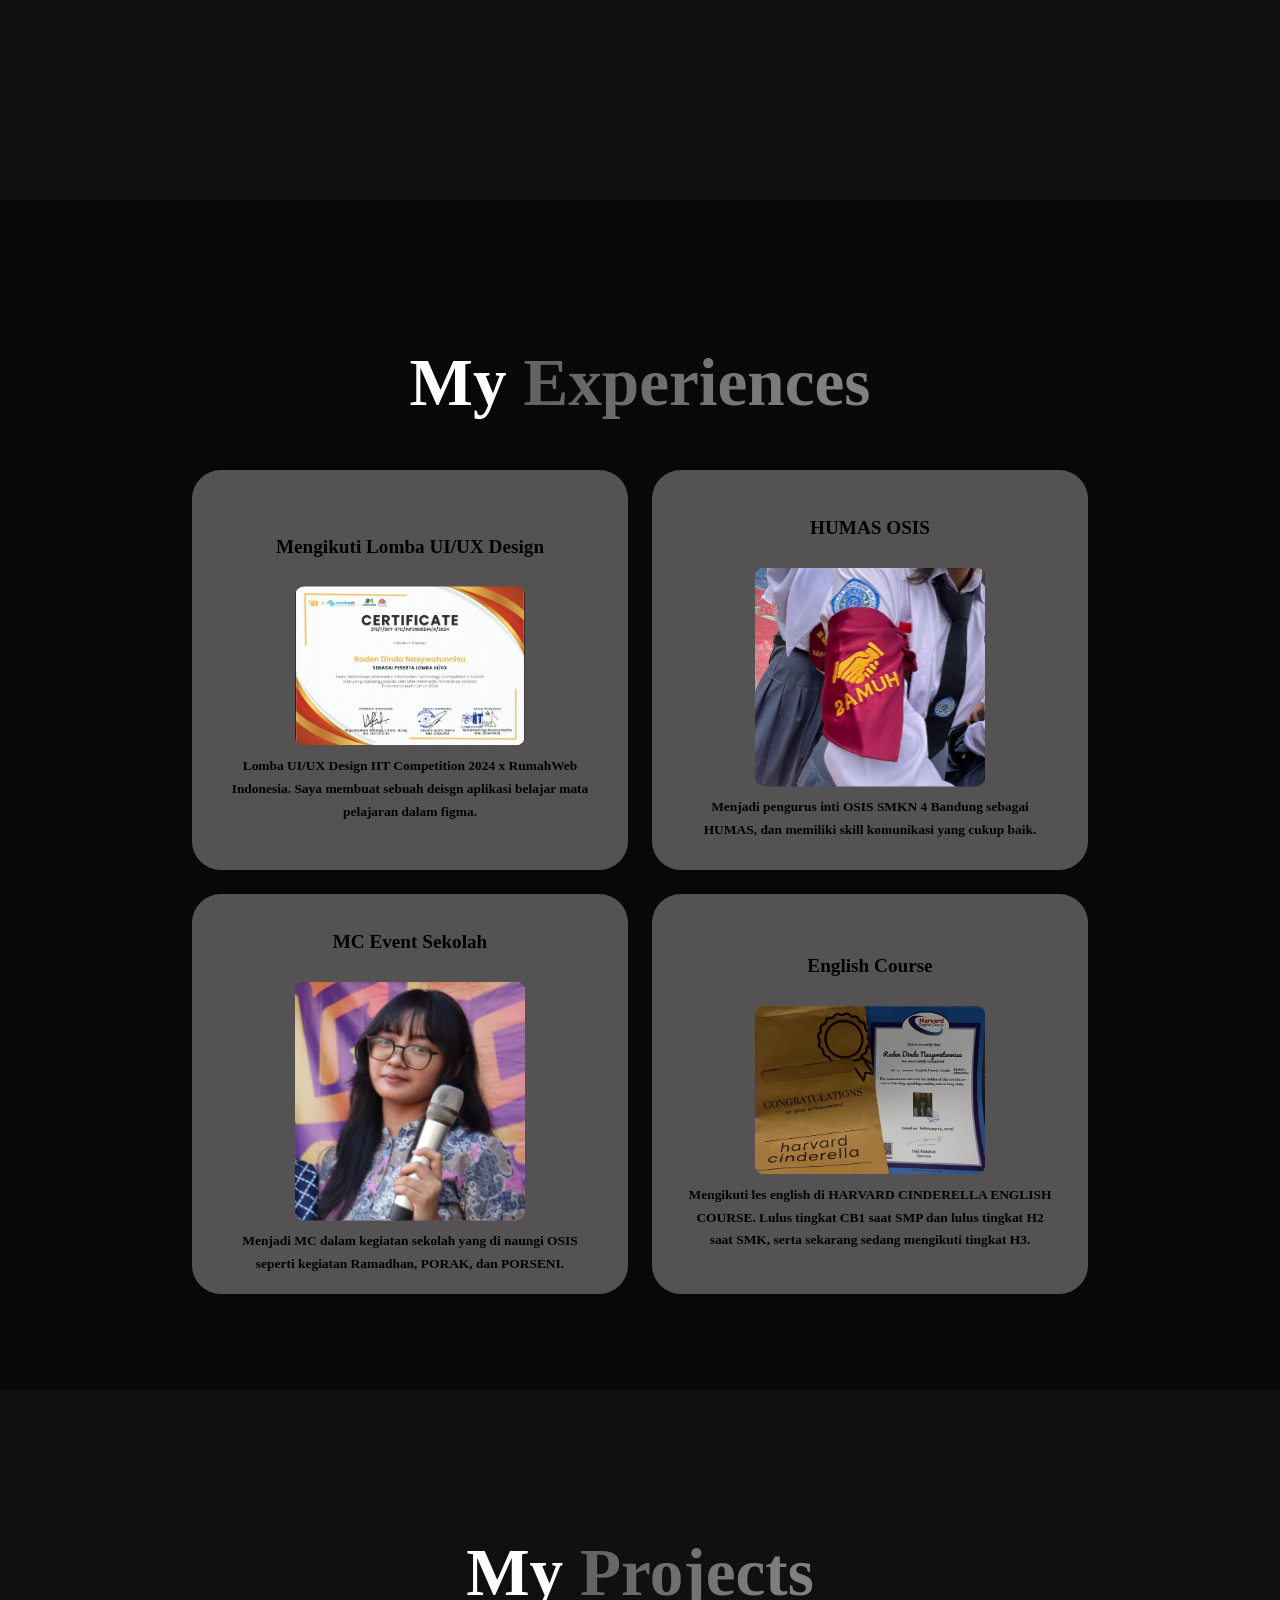
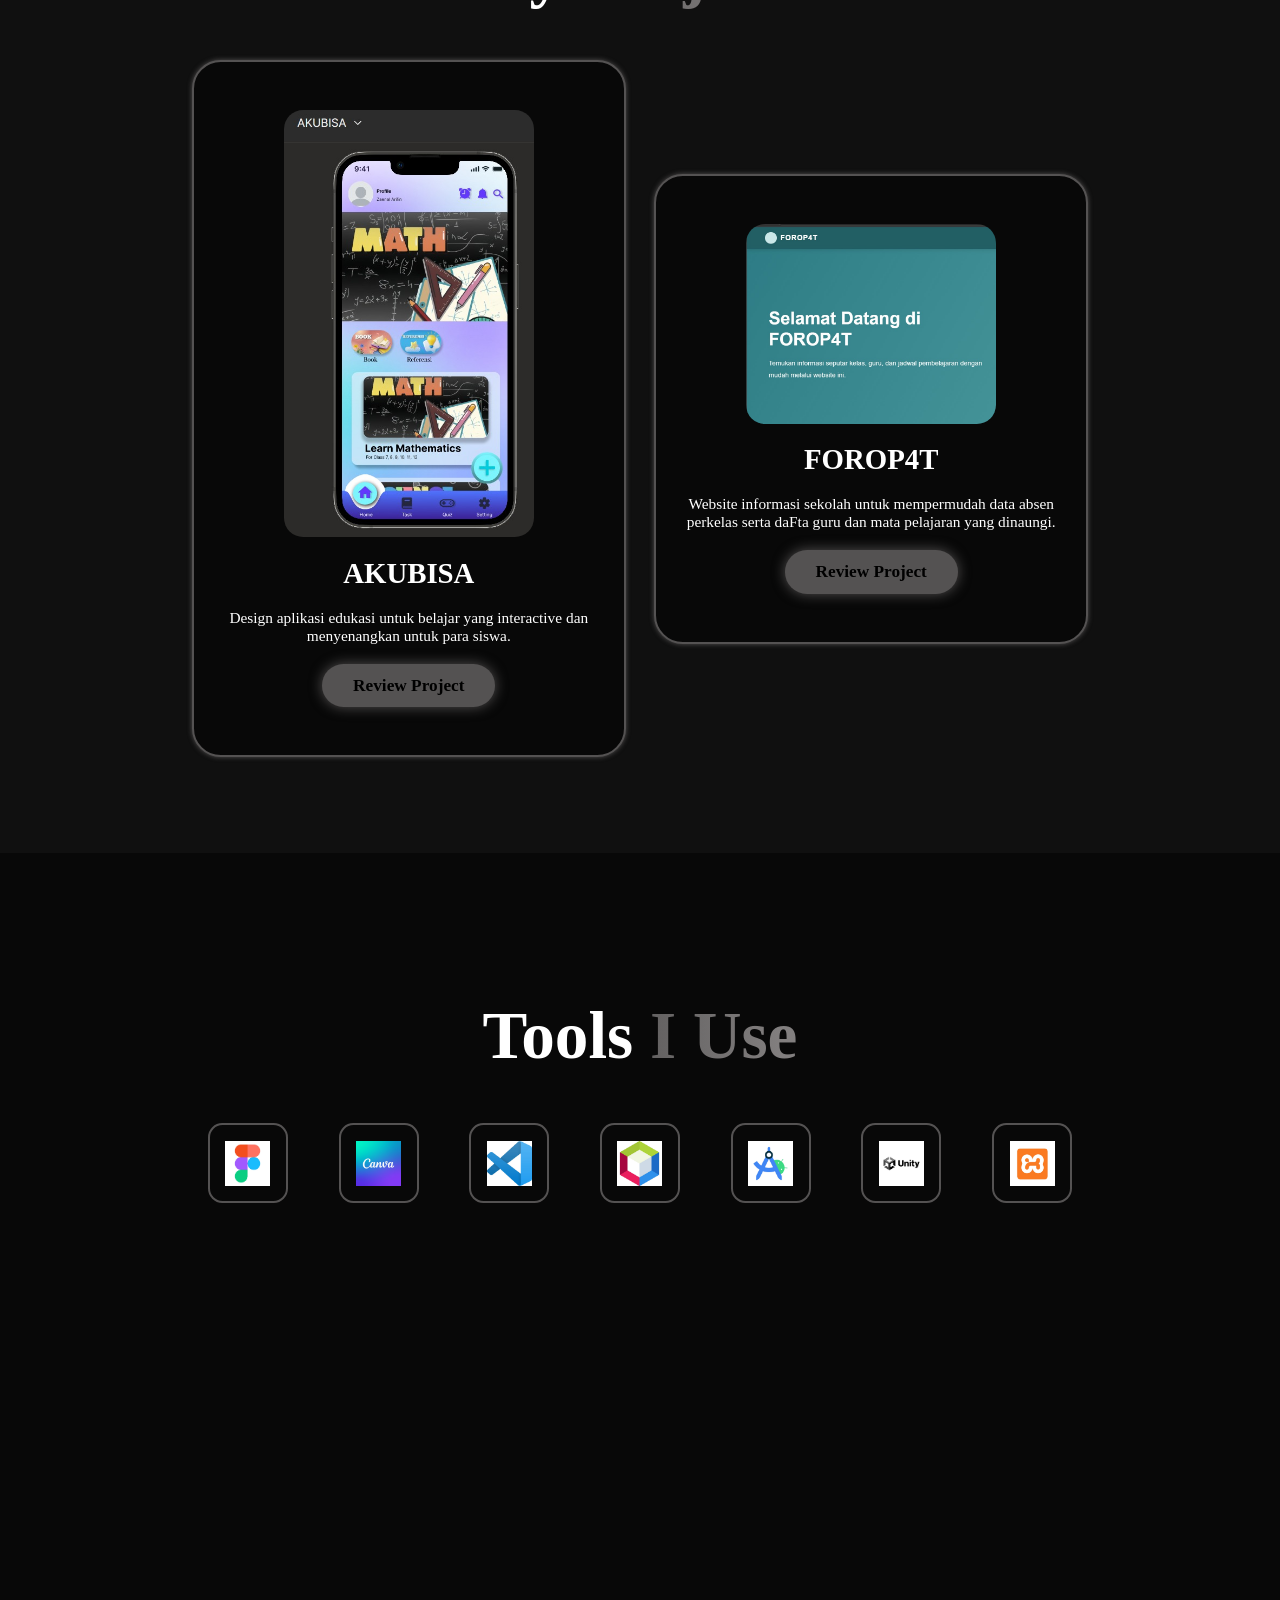
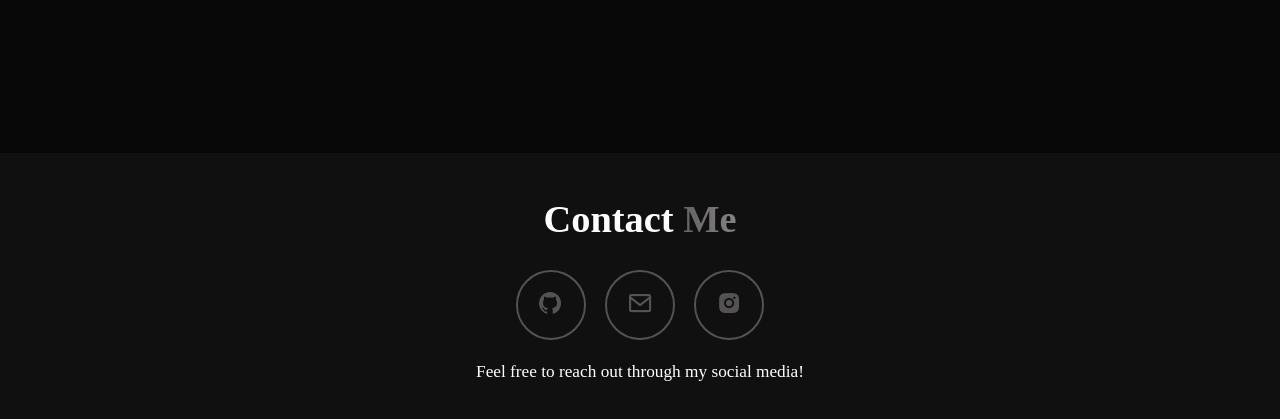
==== commit 1a1eb5e2: "responsif" ====
--- a/index.html
+++ b/index.html
@@ -14,7 +14,7 @@
     <header class="header">
       <a href="#home" class="logo"> Raden Dinda <span>Nasywatunnisa</span> </a>
 
-      <i class="bx bx-menu"></i>
+      <i class="bx bx-menu" id="menu-icon"></i>
 
       <nav class="navbar">
         <a href="#home">Home</a>
--- a/style.css
+++ b/style.css
@@ -484,4 +484,119 @@
 
 .tool:hover i {
     color: var(--text-color);
+}
+
+/* ================= RESPONSIVE HP ================= */
+@media (max-width: 768px) {
+
+    html {
+        font-size: 55%;
+    }
+
+    .header {
+        padding: 2rem 5%;
+    }
+
+    /* NAVBAR MOBILE */
+    #menu-icon {
+        display: block;
+        cursor: pointer;
+    }
+
+    .navbar {
+        position: absolute;
+        top: 100%;
+        right: -100%;
+        width: 60%;
+        background: rgba(0,0,0,0.9);
+        flex-direction: column;
+        text-align: center;
+        transition: 0.3s ease;
+        padding: 2rem 0;
+    }
+
+    .navbar.active {
+        right: 0;
+    }
+
+    .navbar a {
+        display: block;
+        margin: 2rem 0;
+        font-size: 2rem;
+    }
+
+    /* HOME */
+    .home {
+        flex-direction: column-reverse;
+        gap: 5rem;
+        text-align: center;
+    }
+
+    .home-content {
+        align-items: center;
+        text-align: center;
+    }
+
+    .home-img img {
+        width: 60vw;
+    }
+
+    .home-content h3 {
+        font-size: 4rem;
+    }
+
+    .home-content h1 {
+        font-size: 3rem;
+    }
+
+    /* ABOUT */
+    .about {
+        flex-direction: column;
+        gap: 5rem;
+        text-align: center;
+    }
+
+    .about-img img {
+        width: 60vw;
+    }
+
+    .about-content h2 {
+        text-align: center;
+        font-size: 4rem;
+    }
+
+    /* SERVICES */
+    .service-box {
+        height: auto;
+        padding: 2rem;
+    }
+
+    /* PROJECTS */
+    .projects-box {
+        grid-template-columns: 1fr;
+    }
+
+    /* TOOLS */
+    .tools-container {
+        grid-template-columns: repeat(auto-fit, minmax(60px, 1fr));
+    }
+
+    .tool {
+        width: 60px;
+        height: 60px;
+    }
+
+    .tool img {
+        width: 35px;
+        height: 35px;
+    }
+
+    /* CONTACT */
+    .contact-box h2 {
+        font-size: 3rem;
+    }
+
+    .contact-box p {
+        font-size: 1.5rem;
+    }
 }
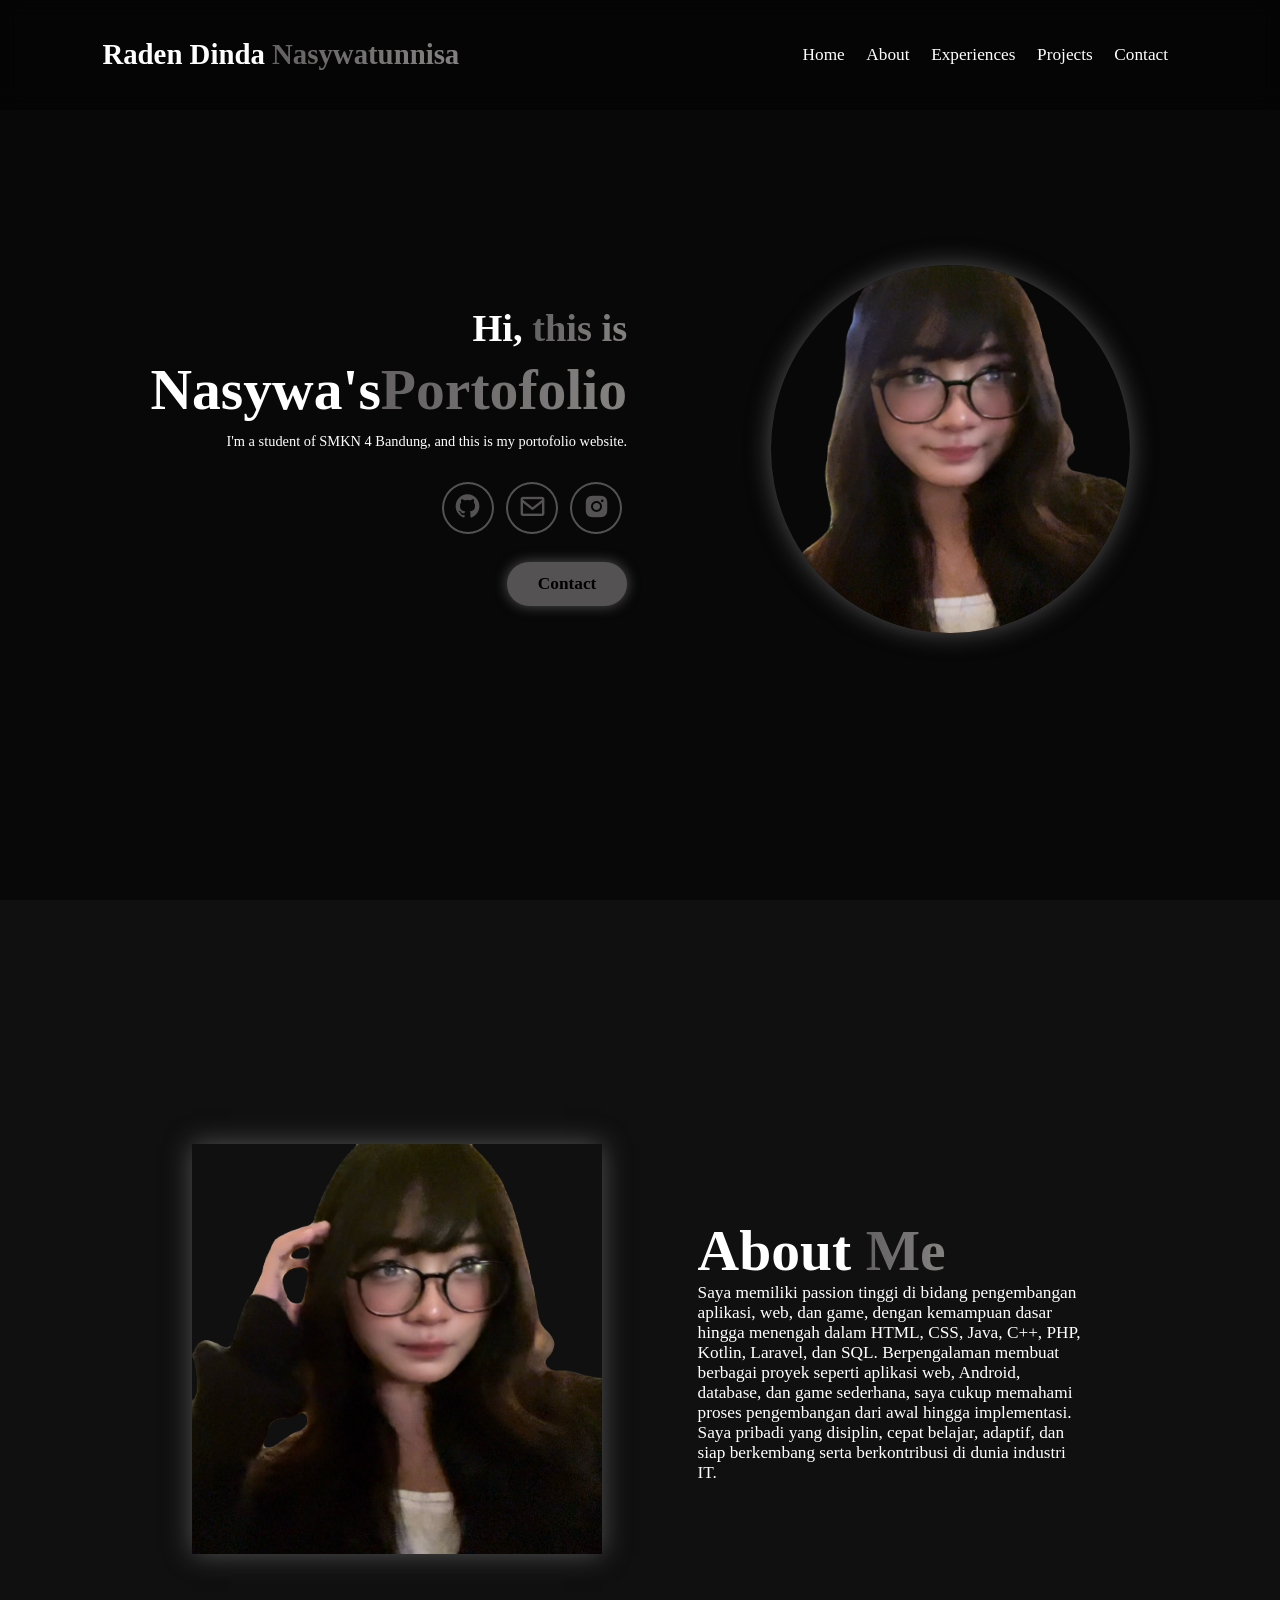
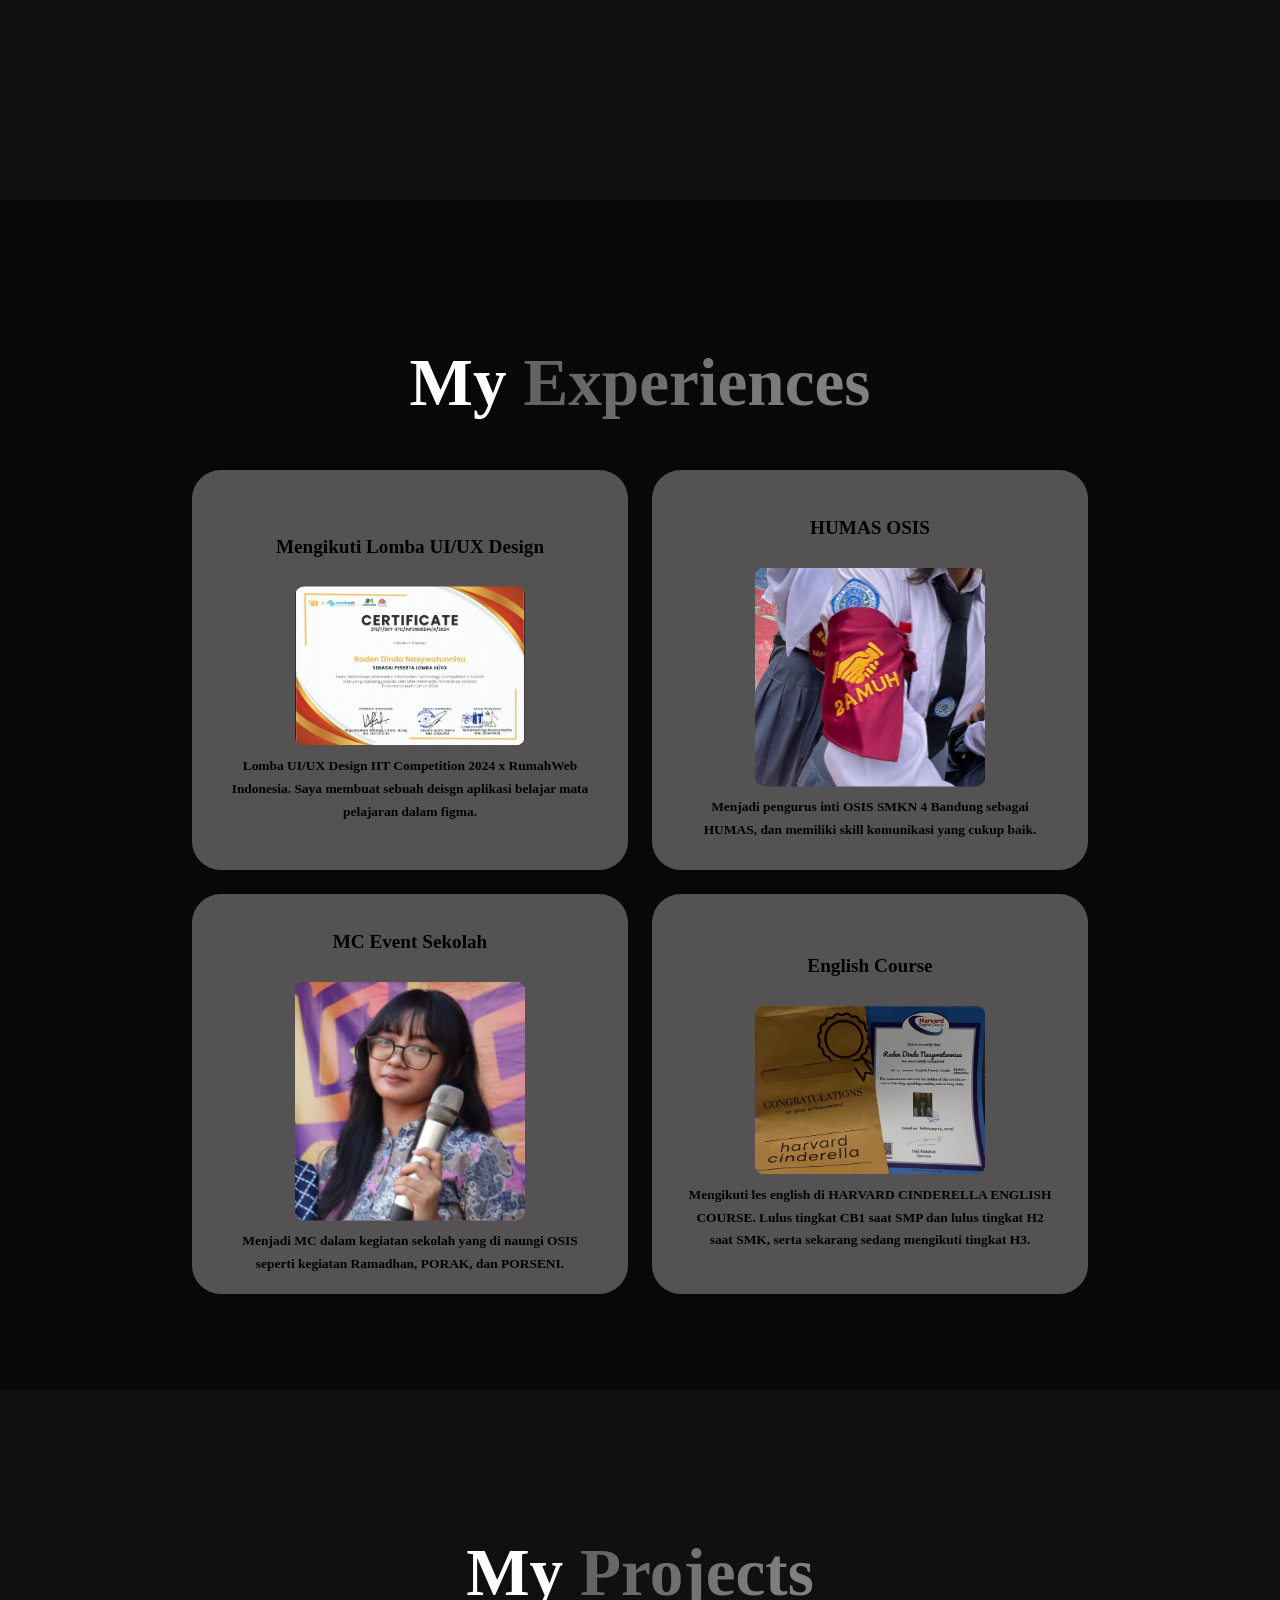
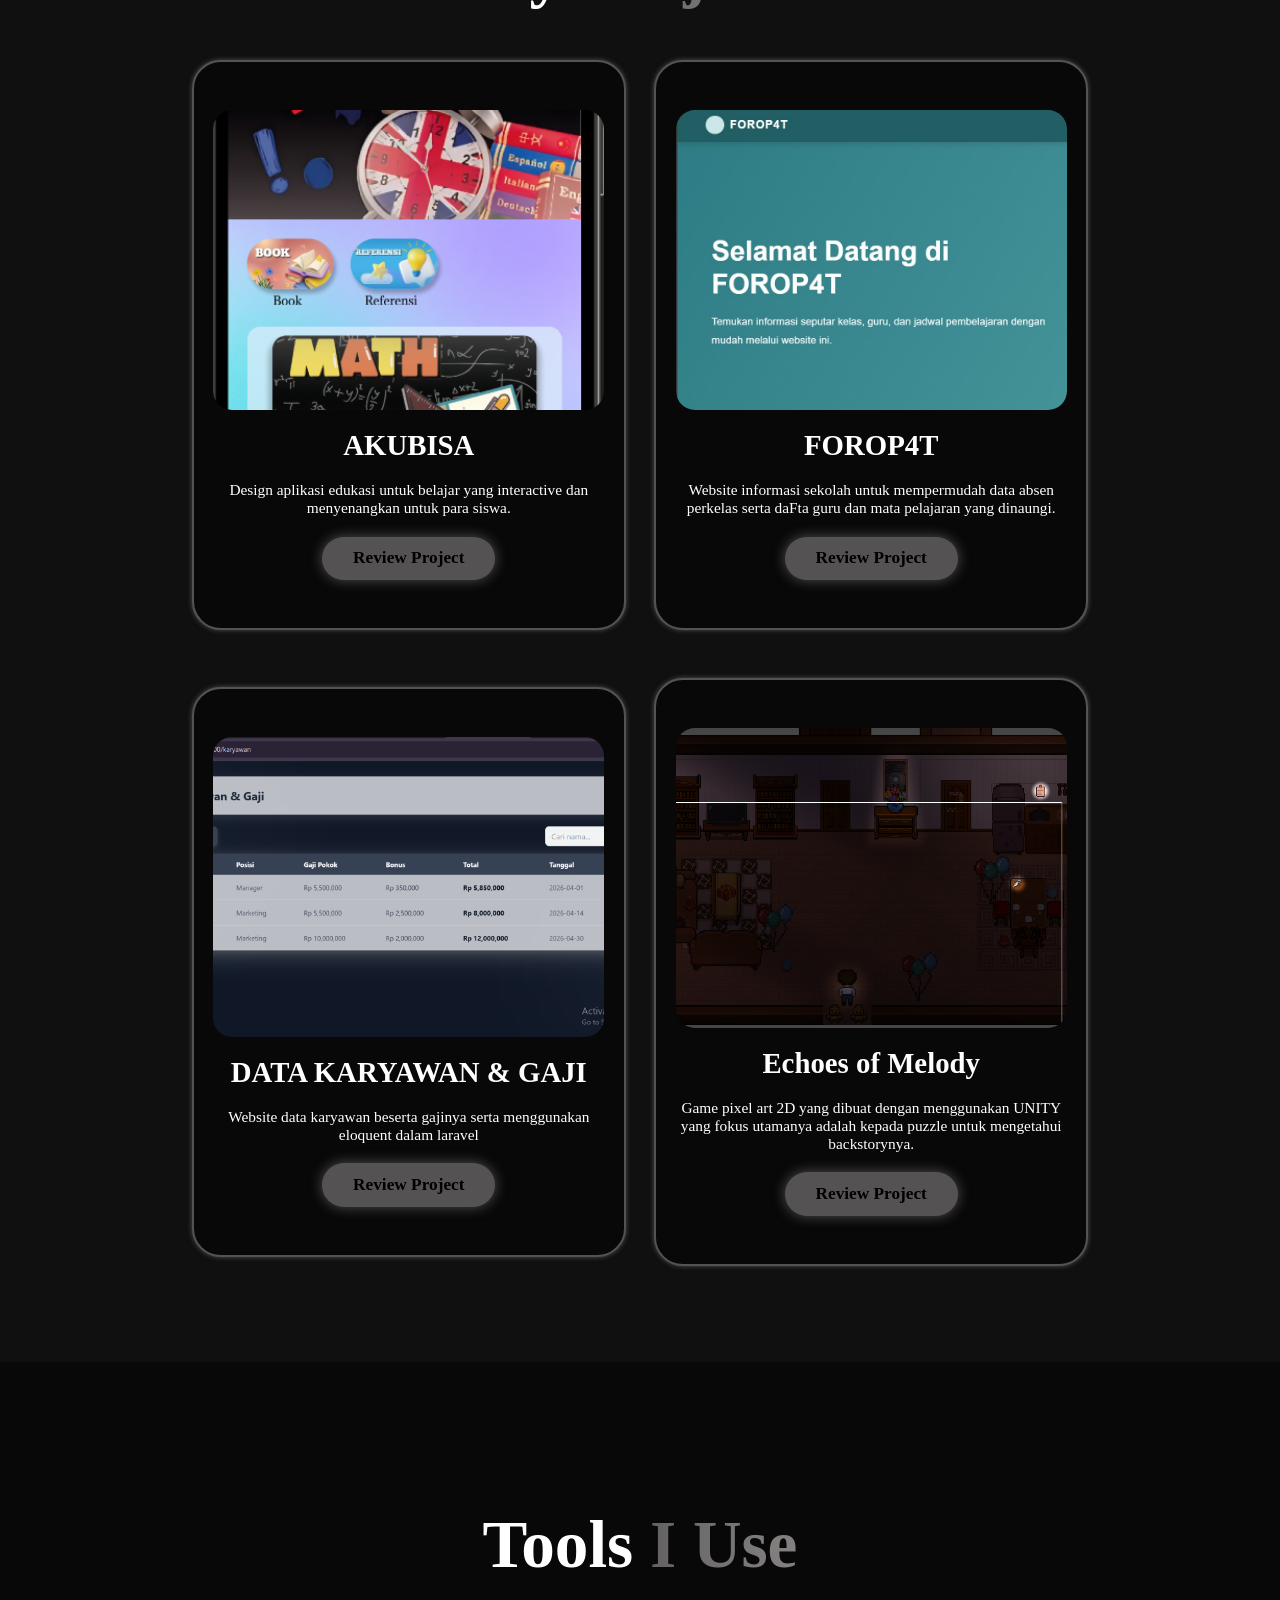
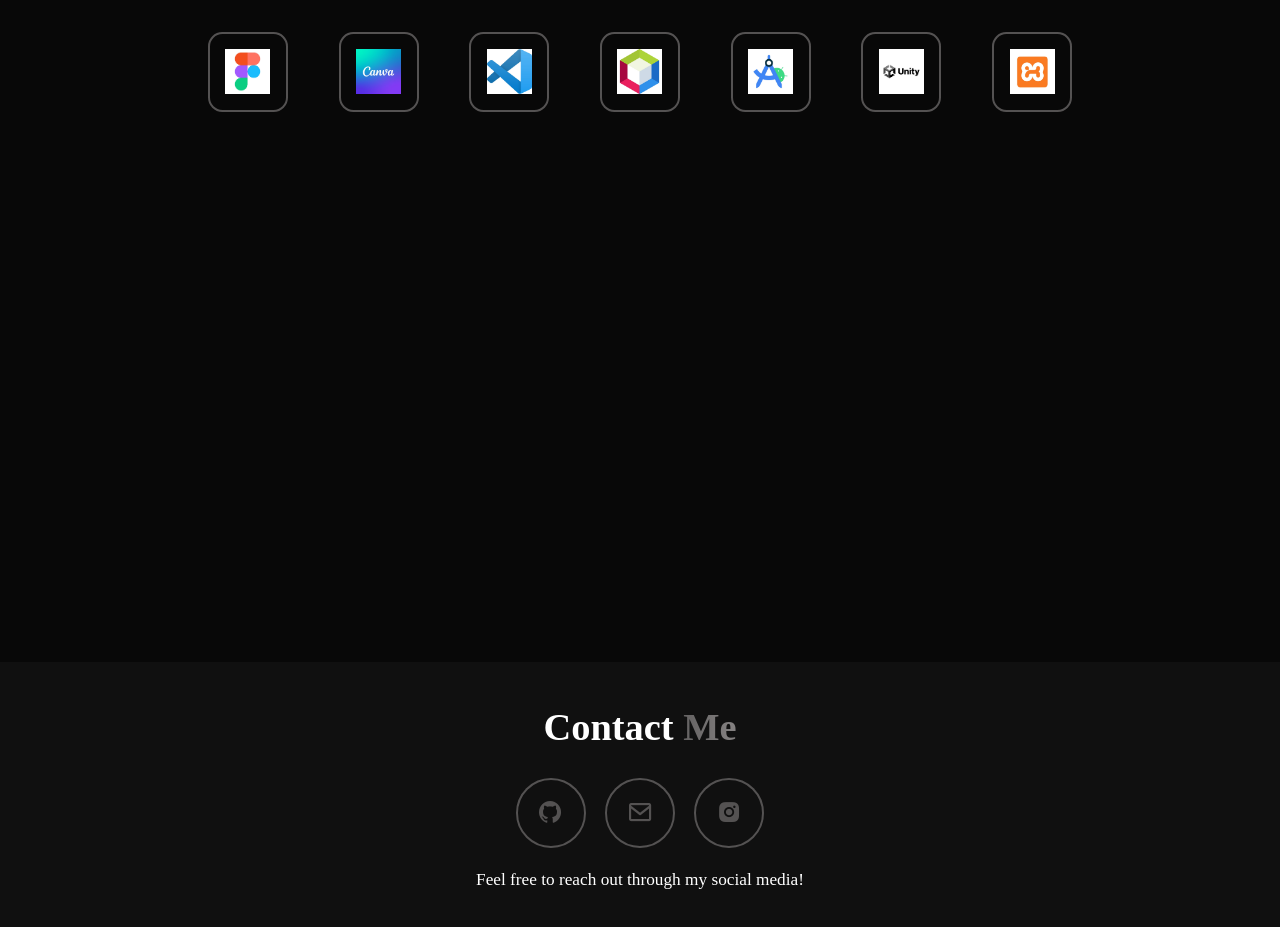
==== commit c26b7630: "update projects" ====
--- a/index.html
+++ b/index.html
@@ -133,18 +133,13 @@
       <h2 class="heading">My <span>Projects</span></h2>
       <div class="projects-box">
         <div class="projects-card">
-          <img src="AKUBISA.jpg" alt="" />
+          <img src="prjct/AKUBISA6.jpg" />
           <h3>AKUBISA</h3>
           <p>
             Design aplikasi edukasi untuk belajar yang interactive dan
             menyenangkan untuk para siswa.
           </p>
-          <a
-            href="https://www.figma.com/design/zzjoBKeDsY6HgVcuJmFOXE/Untitled?node-id=0-1&t=CYx17IeMOTvelYZa-1"
-            target="_blank"
-            class="btn"
-            >Review Project</a
-          >
+          <a href="project_AKUBISA.html" class="btn">Review Project</a>
         </div>
 
         <div class="projects-card">
@@ -154,9 +149,28 @@
             Website informasi sekolah untuk mempermudah data absen perkelas
             serta daFta guru dan mata pelajaran yang dinaungi.
           </p>
-          <div class="btn">Review Project</div>
-        </div>
-
+          <a href="project_FOROP4T.html" class="btn">Review Project</a>
+        </div>
+
+        <div class="projects-card">
+          <img src="prjct/eloquent3.jpg" alt="" />
+          <h3>DATA KARYAWAN & GAJI</h3>
+          <p>
+            Website data karyawan beserta gajinya serta menggunakan eloquent
+            dalam laravel
+          </p>
+          <a href="project_eloquent.html" class="btn">Review Project</a>
+        </div>
+
+        <div class="projects-card">
+          <img src="prjct/EOM3.jpg" alt="" />
+          <h3>Echoes of Melody</h3>
+          <p>
+            Game pixel art 2D yang dibuat dengan menggunakan UNITY yang fokus
+            utamanya adalah kepada puzzle untuk mengetahui backstorynya.
+          </p>
+          <a href="project_EOM.html" class="btn">Review Project</a>
+        </div>
       </div>
     </section>
 
--- a/style.css
+++ b/style.css
@@ -346,7 +346,8 @@
 }
 
 .projects-card img {
-    max-width: 250px;
+    width: 100%;
+    height: 300px;
     border-radius: 2rem;
     object-fit: cover;
 }
@@ -599,4 +600,90 @@
     .contact-box p {
         font-size: 1.5rem;
     }
+}
+/* ================= PROJECT DETAIL ================= */
+
+.project-detail {
+    display: flex;
+    justify-content: center;
+    align-items: center;
+    flex-direction: column;
+}
+
+/* CONTAINER UTAMA */
+.detail-container {
+    width: 100%;
+    max-width: 900px;
+    margin: 12rem auto 5rem; /* biar ga ketutup header & center */
+    padding: 3rem;
+    background: var(--second-bg-color-);
+    border-radius: 2rem;
+    box-shadow: 0 0 15px var(--main-color);
+    text-align: center;
+}
+
+/* JUDUL */
+.detail-container h1 {
+    font-size: 4rem;
+    margin-bottom: 2rem;
+}
+
+/* GAMBAR UTAMA */
+.detail-img {
+    width: 70%;
+    max-width: 500px;
+    border-radius: 2rem;
+    margin: 4rem auto;
+    display: block;
+    box-shadow: 0 0 20px var(--main-color);
+    transition: 0.3s ease-in-out;
+    cursor: pointer;
+}
+
+.detail-img:hover {
+    transform: scale(1.02);
+    box-shadow: 0 0 15px var(--main-color),
+                0 0 30px var(--main-color);
+}
+
+
+
+/* DESKRIPSI */
+.detail-desc {
+    font-size: 1.6rem;
+    line-height: 1.7;
+    margin-bottom: 3rem;
+}
+
+/* ================= GALLERY ================= */
+
+.detail-container h2 {
+    font-size: 2.8rem;
+    margin: 1rem 0 1.8rem;
+}
+
+/* GRID FOTO */
+.screenshot-box {
+    display: grid;
+    grid-template-columns: repeat(auto-fit, minmax(220px, 1fr));
+    gap: 2rem;
+    margin-bottom: 3rem;
+}
+
+/* CARD FOTO */
+.screenshot-box img {
+    width: 100%;
+    height: 180px;
+    object-fit: cover;
+    border-radius: 1.5rem;
+    border: 2px solid var(--main-color);
+    transition: 0.3s ease-in-out;
+    cursor: pointer;
+}
+
+/* HOVER EFFECT */
+.screenshot-box img:hover {
+    transform: scale(1.05);
+    box-shadow: 0 0 15px var(--main-color),
+                0 0 30px var(--main-color);
 }
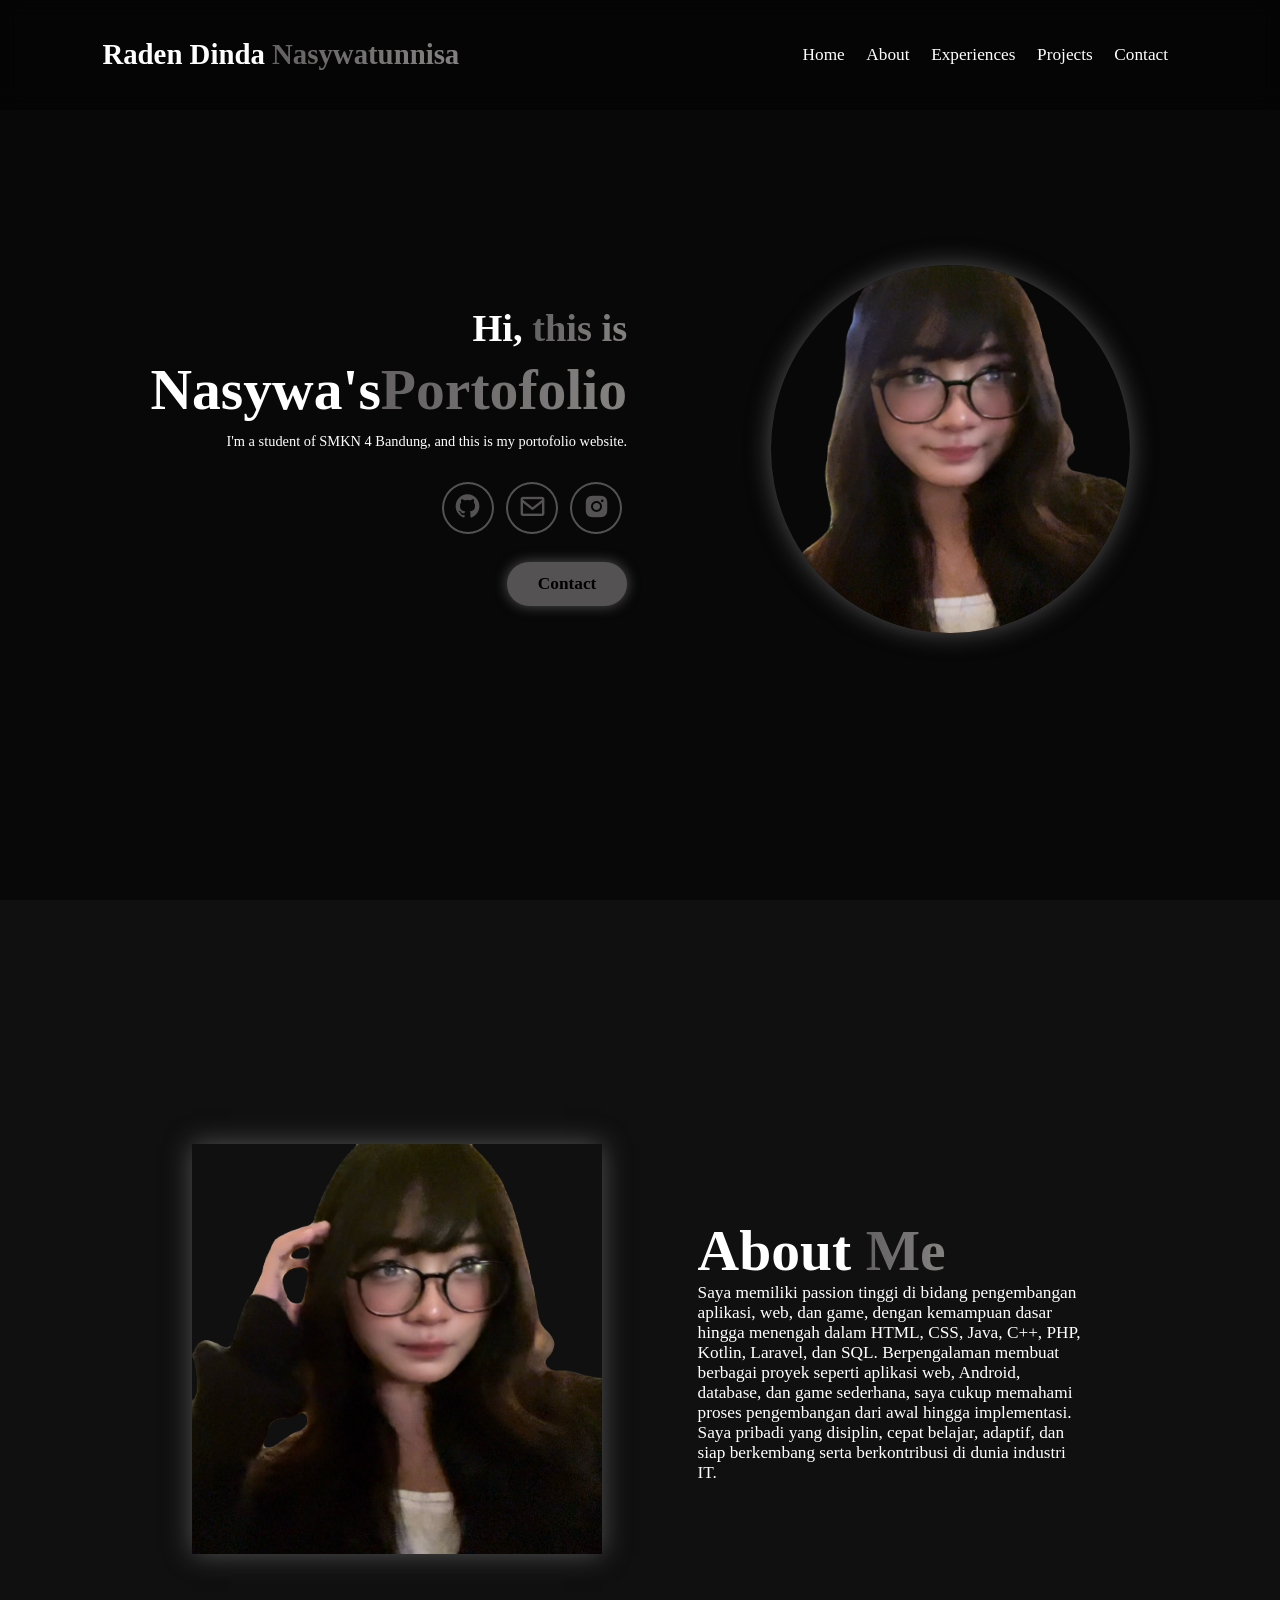
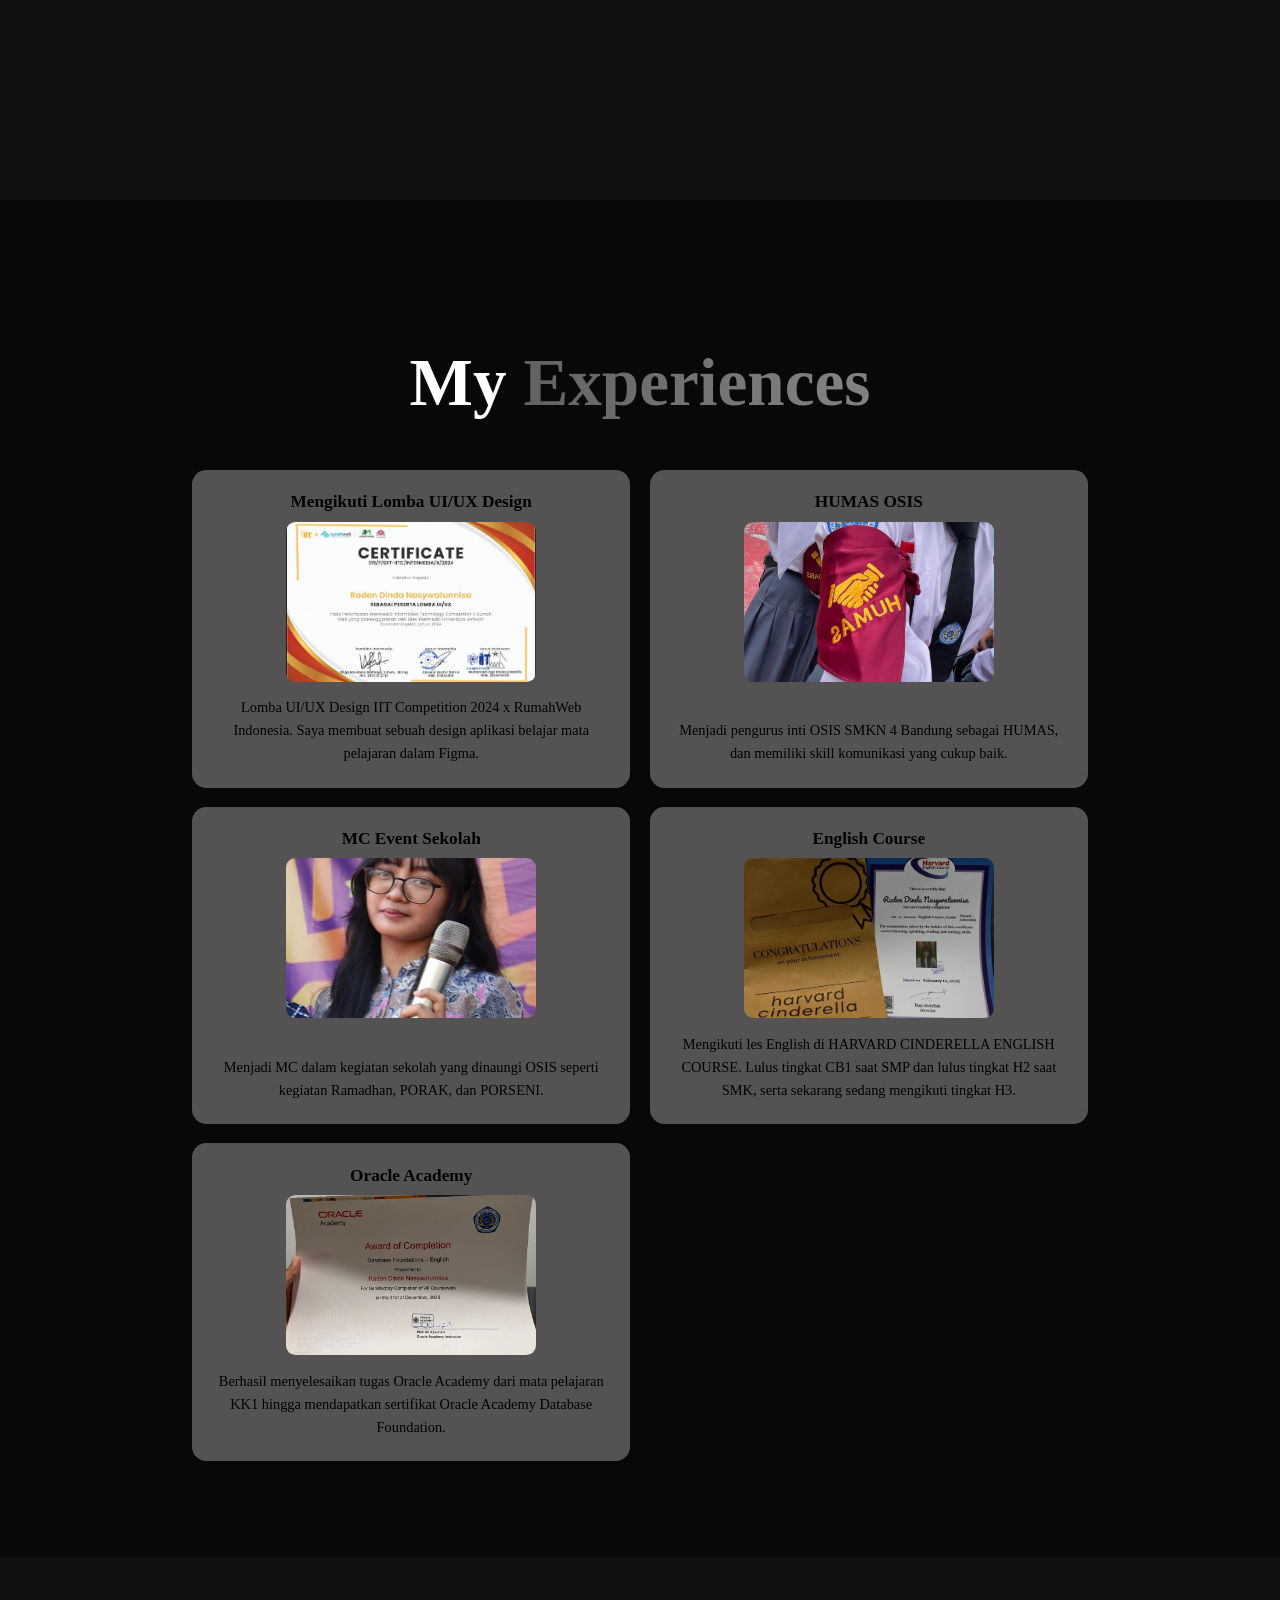
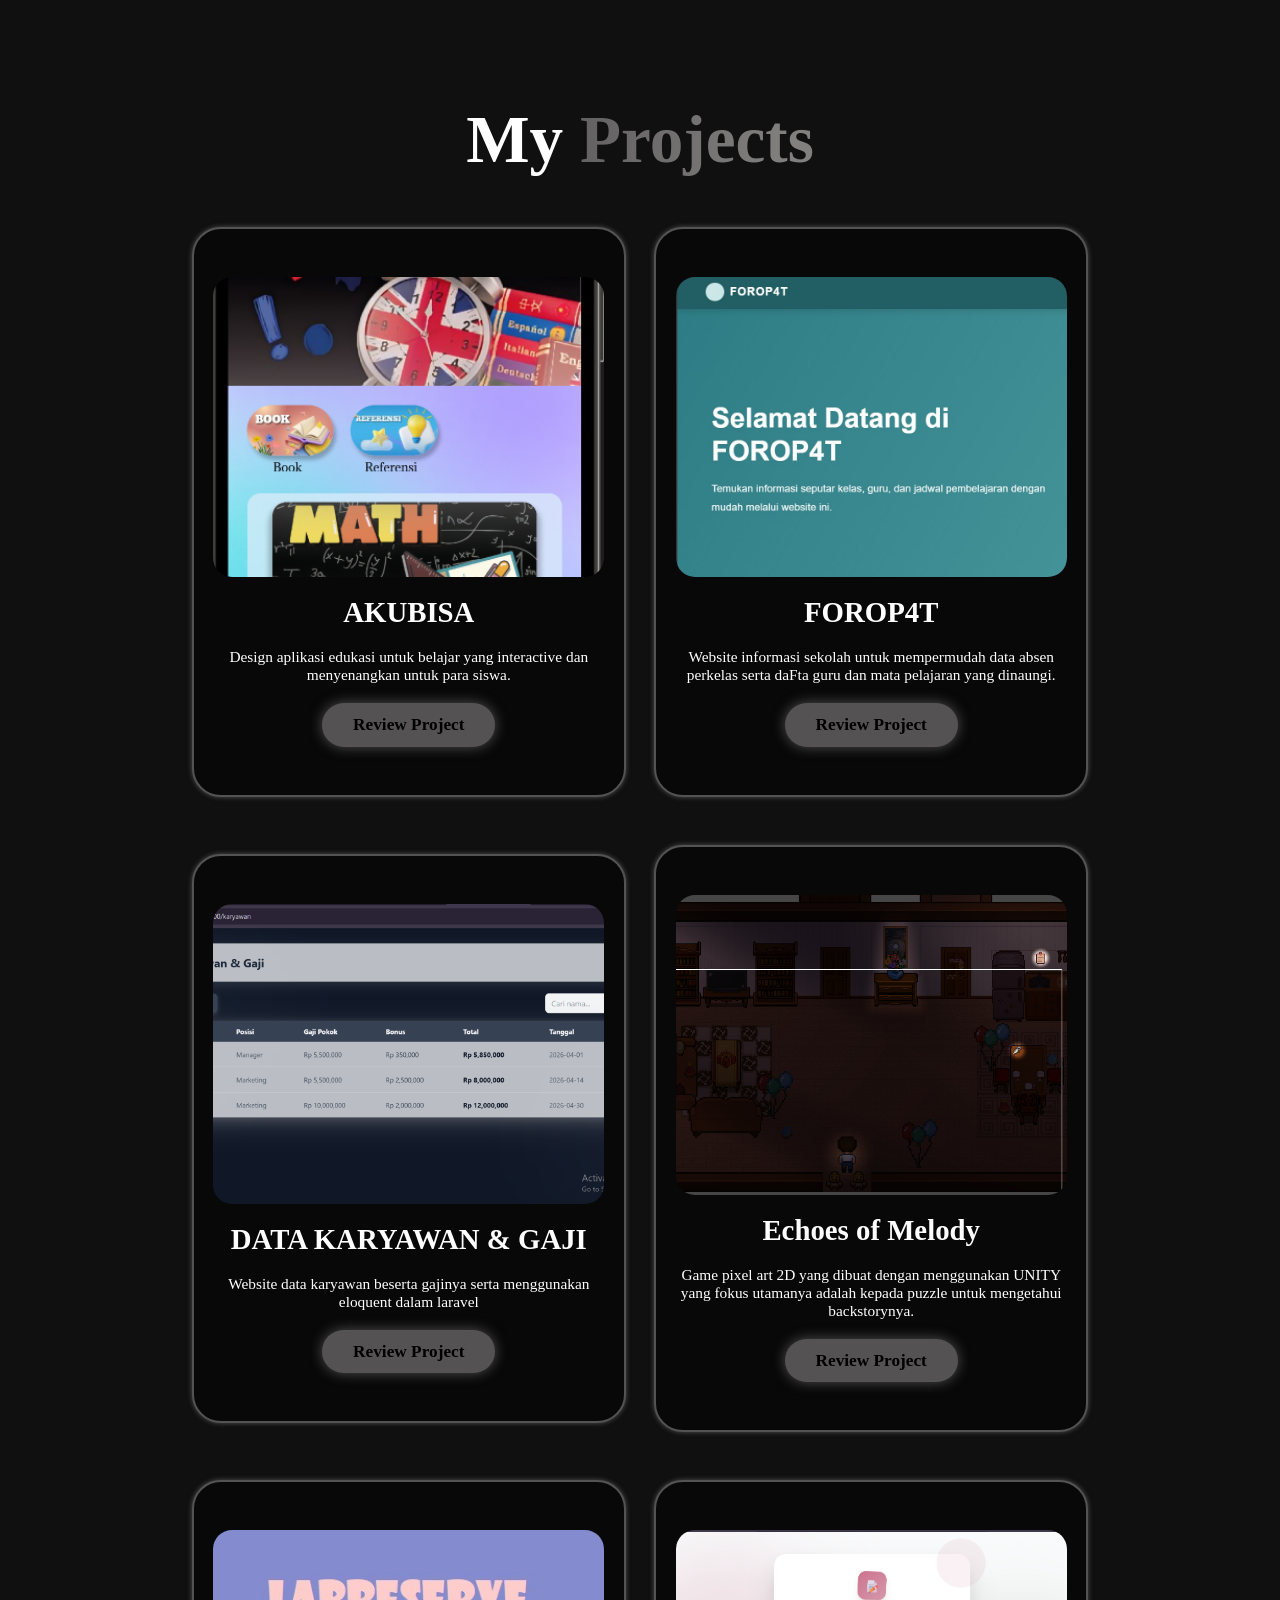
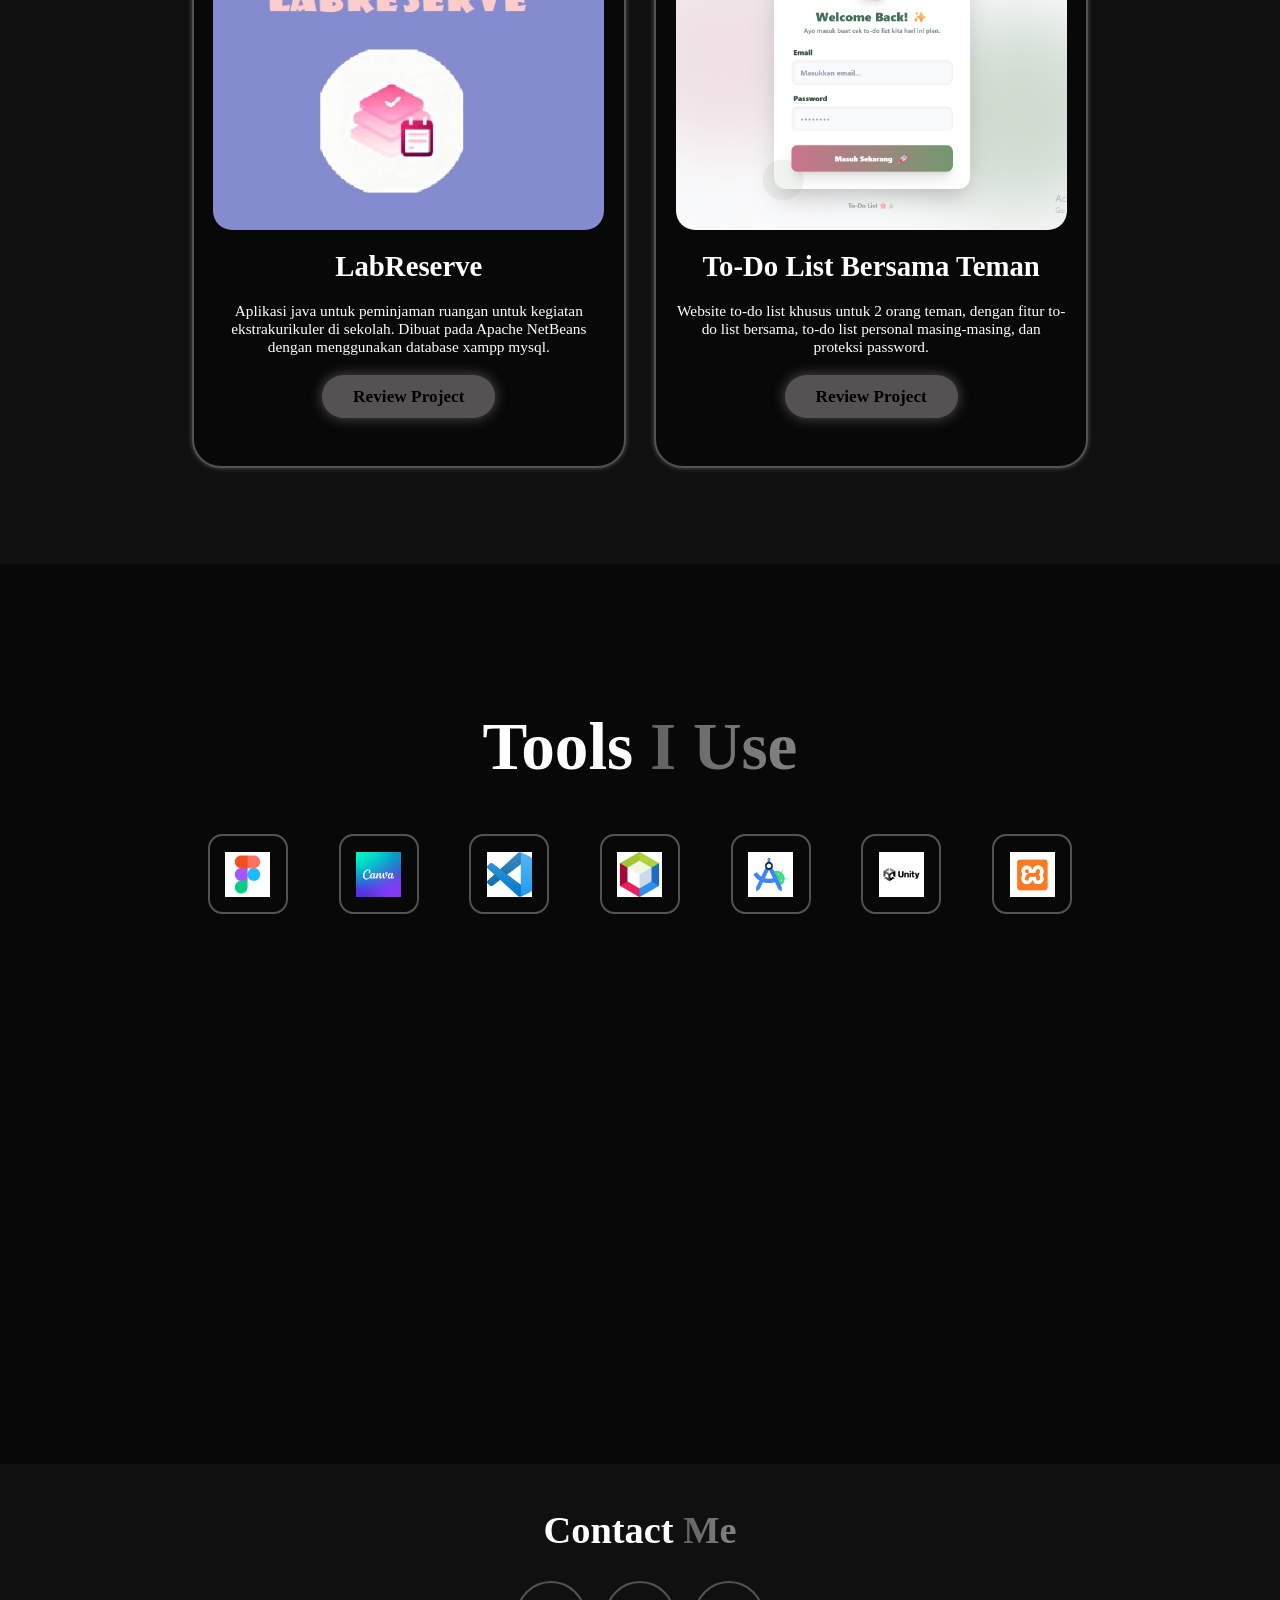
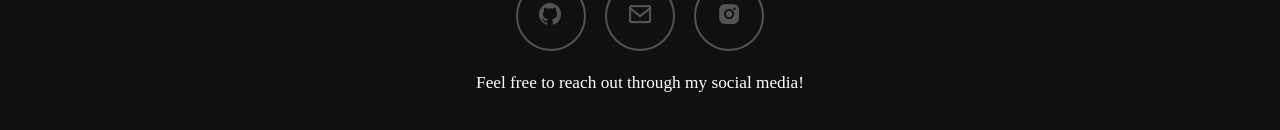
==== commit c8eb7e2b: "update project 2" ====
--- a/index.html
+++ b/index.html
@@ -79,54 +79,62 @@
     <section class="services" id="services">
       <h2 class="heading">My <span>Experiences</span></h2>
 
-      <div class="services-container">
-        <div class="service-box">
-          <div class="service-info">
-            <h4>Mengikuti Lomba UI/UX Design</h4>
-            <img src="sertifikatUIUX.jpg" alt="" />
-            <p>
-              Lomba UI/UX Design IIT Competition 2024 x RumahWeb Indonesia. Saya
-              membuat sebuah deisgn aplikasi belajar mata pelajaran dalam figma.
-            </p>
-          </div>
-        </div>
-
-        <div class="service-box">
-          <div class="service-info">
-            <i class="bx bxl-code"></i>
-            <h4>HUMAS OSIS</h4>
-            <img src="HUMAS.jpg" alt="" />
-            <p>
-              Menjadi pengurus inti OSIS SMKN 4 Bandung sebagai HUMAS, dan
-              memiliki skill komunikasi yang cukup baik.
-            </p>
-          </div>
-        </div>
-
-        <div class="service-box">
-          <div class="service-info">
-            <i class="bx bxl-code"></i>
-            <h4>MC Event Sekolah</h4>
-            <img src="MC.jpg" alt="" />
-            <p>
-              Menjadi MC dalam kegiatan sekolah yang di naungi OSIS seperti
-              kegiatan Ramadhan, PORAK, dan PORSENI.
-            </p>
-          </div>
-        </div>
-
-        <div class="service-box">
-          <div class="service-info">
-            <h4>English Course</h4>
-            <img src="SertfikatHV.jpg" alt="" />
-            <p>
-              Mengikuti les english di HARVARD CINDERELLA ENGLISH COURSE. Lulus
-              tingkat CB1 saat SMP dan lulus tingkat H2 saat SMK, serta sekarang
-              sedang mengikuti tingkat H3.
-            </p>
-          </div>
-        </div>
-      </div>
+     <div class="services-container">
+  <div class="service-box">
+    <div class="service-info">
+      <h4>Mengikuti Lomba UI/UX Design</h4>
+      <img src="sertifikatUIUX.jpg" alt="Sertifikat Lomba UI/UX" />
+      <p>
+        Lomba UI/UX Design IIT Competition 2024 x RumahWeb Indonesia. Saya
+        membuat sebuah design aplikasi belajar mata pelajaran dalam Figma.
+      </p>
+    </div>
+  </div>
+
+  <div class="service-box">
+    <div class="service-info">
+      <h4>HUMAS OSIS</h4>
+      <img src="HUMAS.jpg" alt="Humas OSIS" />
+      <p>
+        Menjadi pengurus inti OSIS SMKN 4 Bandung sebagai HUMAS, dan
+        memiliki skill komunikasi yang cukup baik.
+      </p>
+    </div>
+  </div>
+
+  <div class="service-box">
+    <div class="service-info">
+      <h4>MC Event Sekolah</h4>
+      <img src="MC.jpg" alt="MC Event" />
+      <p>
+        Menjadi MC dalam kegiatan sekolah yang dinaungi OSIS seperti
+        kegiatan Ramadhan, PORAK, dan PORSENI.
+      </p>
+    </div>
+  </div>
+
+  <div class="service-box">
+    <div class="service-info">
+      <h4>English Course</h4>
+      <img src="SertfikatHV.jpg" alt="Sertifikat English Course" />
+      <p>
+        Mengikuti les English di HARVARD CINDERELLA ENGLISH COURSE. Lulus
+        tingkat CB1 saat SMP dan lulus tingkat H2 saat SMK, serta sekarang
+        sedang mengikuti tingkat H3.
+      </p>
+    </div>
+  </div>
+
+  <div class="service-box">
+    <div class="service-info">
+      <h4>Oracle Academy</h4>
+      <img src="OracleAcademy.jpg" alt="Sertifikat Oracle Academy Database Foundation" />
+      <p>
+        Berhasil menyelesaikan tugas Oracle Academy dari mata pelajaran KK1 hingga mendapatkan sertifikat Oracle Academy Database Foundation.
+      </p>
+    </div>
+  </div>
+</div>
     </section>
 
     <section class="projects" id="projects">
@@ -171,7 +179,26 @@
           </p>
           <a href="project_EOM.html" class="btn">Review Project</a>
         </div>
-      </div>
+
+        <div class="projects-card">
+          <img src="prjct/LabReserve1.jpg" alt="" />
+          <h3>LabReserve</h3>
+          <p>
+            Aplikasi java untuk peminjaman ruangan untuk kegiatan ekstrakurikuler di sekolah. 
+            Dibuat pada Apache NetBeans dengan menggunakan database xampp mysql.
+          </p>
+          <a href="project_LabReserve.html" class="btn">Review Project</a>
+        </div>
+
+          <div class="projects-card">
+            <img src="prjct/To-Do1.jpg" alt="" />
+            <h3>To-Do List Bersama Teman</h3>
+            <p>
+              Website to-do list khusus untuk 2 orang teman, dengan fitur to-do list bersama, to-do list personal masing-masing, dan proteksi password.
+            </p>
+            <a href="project_todoListWeb.html" class="btn">Review Project</a>
+      </div>
+       
     </section>
 
     <section class="tools">
--- a/style.css
+++ b/style.css
@@ -244,10 +244,9 @@
     font-size: 7rem;
     margin: 5rem 0;
 }
-
 .services {
     background-color: var(--bg-color);
-    color: black;
+    color: black; /* Pastikan warna teks terbaca dengan background */
 }
 
 .services h2 {
@@ -257,57 +256,65 @@
 .services-container {
     display: grid;
     grid-template-columns: repeat(auto-fit, minmax(300px, 1fr));
-    align-items: center;
-    gap: 2.5rem;
+    gap: 2rem; /* Jarak antar card sedikit dirapatkan */
+    align-items: stretch; /* PENTING: Membuat semua card memiliki tinggi yang sama rata */
 }
 
 .service-box {
     display: flex;
-    justify-content: center;
-    align-items: center;
+    flex-direction: column;
     background-color: var(--main-color);
-    height: 400px;
-    border-radius: 3rem;
+    border-radius: 1.5rem; /* Lengkungan diperhalus agar lebih modern */
     cursor: pointer;
-    border: 5px solid transparent;
+    border: 3px solid transparent;
     transition: 0.4s ease-in-out;
+    height: 100%; /* Mengganti height: 400px agar tinggi card menyesuaikan grid */
+    overflow: hidden; /* Mencegah konten keluar dari lengkungan border */
 }
 
 .service-box:hover {
-    background: var(--second-bg-color-);
+    background: var(--second-bg-color); /* Pastikan nama variabel typo "color-" diperbaiki */
     color: var(--main-color);
-    border: 5px solid var(--main-color);
-    transform: scale(1.03);
-    box-shadow: 0 0 15px var(--main-color),
-                0 0 30px var(--main-color);
+    border: 3px solid var(--main-color);
+    transform: translateY(-5px); /* Efek hover naik ke atas sedikit (lebih elegan dari sekadar membesar) */
+    box-shadow: 0 10px 20px rgba(0, 0, 0, 0.2); /* Shadow yang lebih halus */
 }
 
 .service-info {
     display: flex;
     flex-direction: column;
     text-align: center;
-    justify-content: center;
-    align-items: center;
-    padding: 3rem;
-}
+    align-items: center;
+    padding: 2rem; /* Padding dikecilkan dari 3rem agar tidak terlalu sempit ke tengah */
+    height: 100%; /* Memastikan isi memenuhi card */
+}
+
 .service-info img {
+    width: 100%;
     max-width: 250px;
-    border-radius: 2rem;
-    object-fit: cover;
-    padding: 1rem;
-}
+    height: 160px; /* PENTING: Tinggi gambar disamaratakan */
+    object-fit: cover; /* Membuat gambar menyesuaikan kotak tanpa terdistorsi */
+    border-radius: 1rem;
+    margin-bottom: 1.5rem; /* Mengganti padding dengan margin untuk jarak ke teks */
+}
+
 .service-info h4 {
-    font-size: 2rem;
-    margin: 2rem 0;
-    font-weight: 600;
-}
+    font-size: 1.8rem; /* Ukuran font diperkecil agar pas di card */
+    margin-bottom: 1rem;
+    font-weight: 700;
+}
+
 .service-info p {
-    font-size: 1.4rem;
-    font-weight: 600;
-    line-height: 1.7;
-}
+    font-size: 1.5rem; /* Diperkecil dari 1.4rem agar nyaman dibaca */
+    font-weight: 500;
+    line-height: 1.6;
+    margin-top: auto; /* Jika teks pendek, ini akan mendorong margin agar elemen tetap rapi */
+}
+
+/* Jika menggunakan icon bx, sesuaikan ukurannya */
 .service-info i {
-    font-size: 8rem;
+    font-size: 3rem;
+    margin-bottom: 1rem;
 }
 
 .projects {
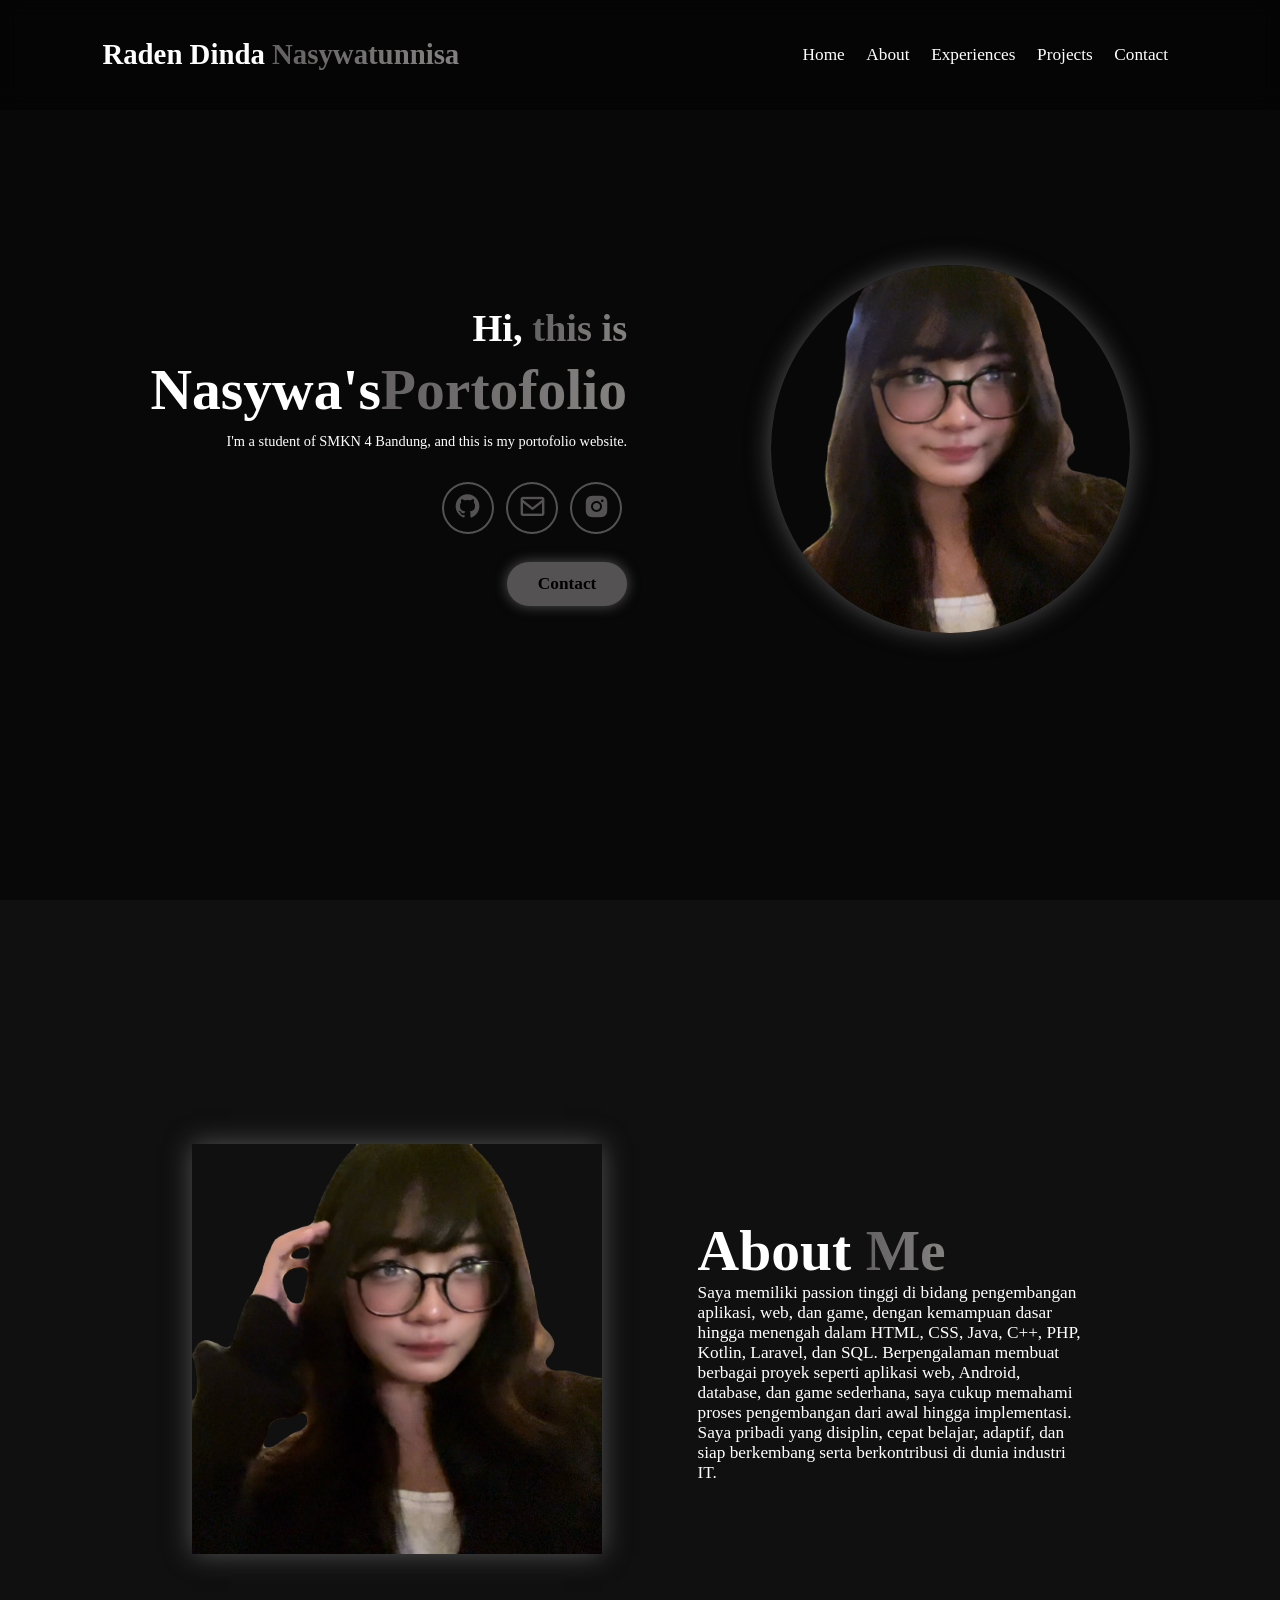
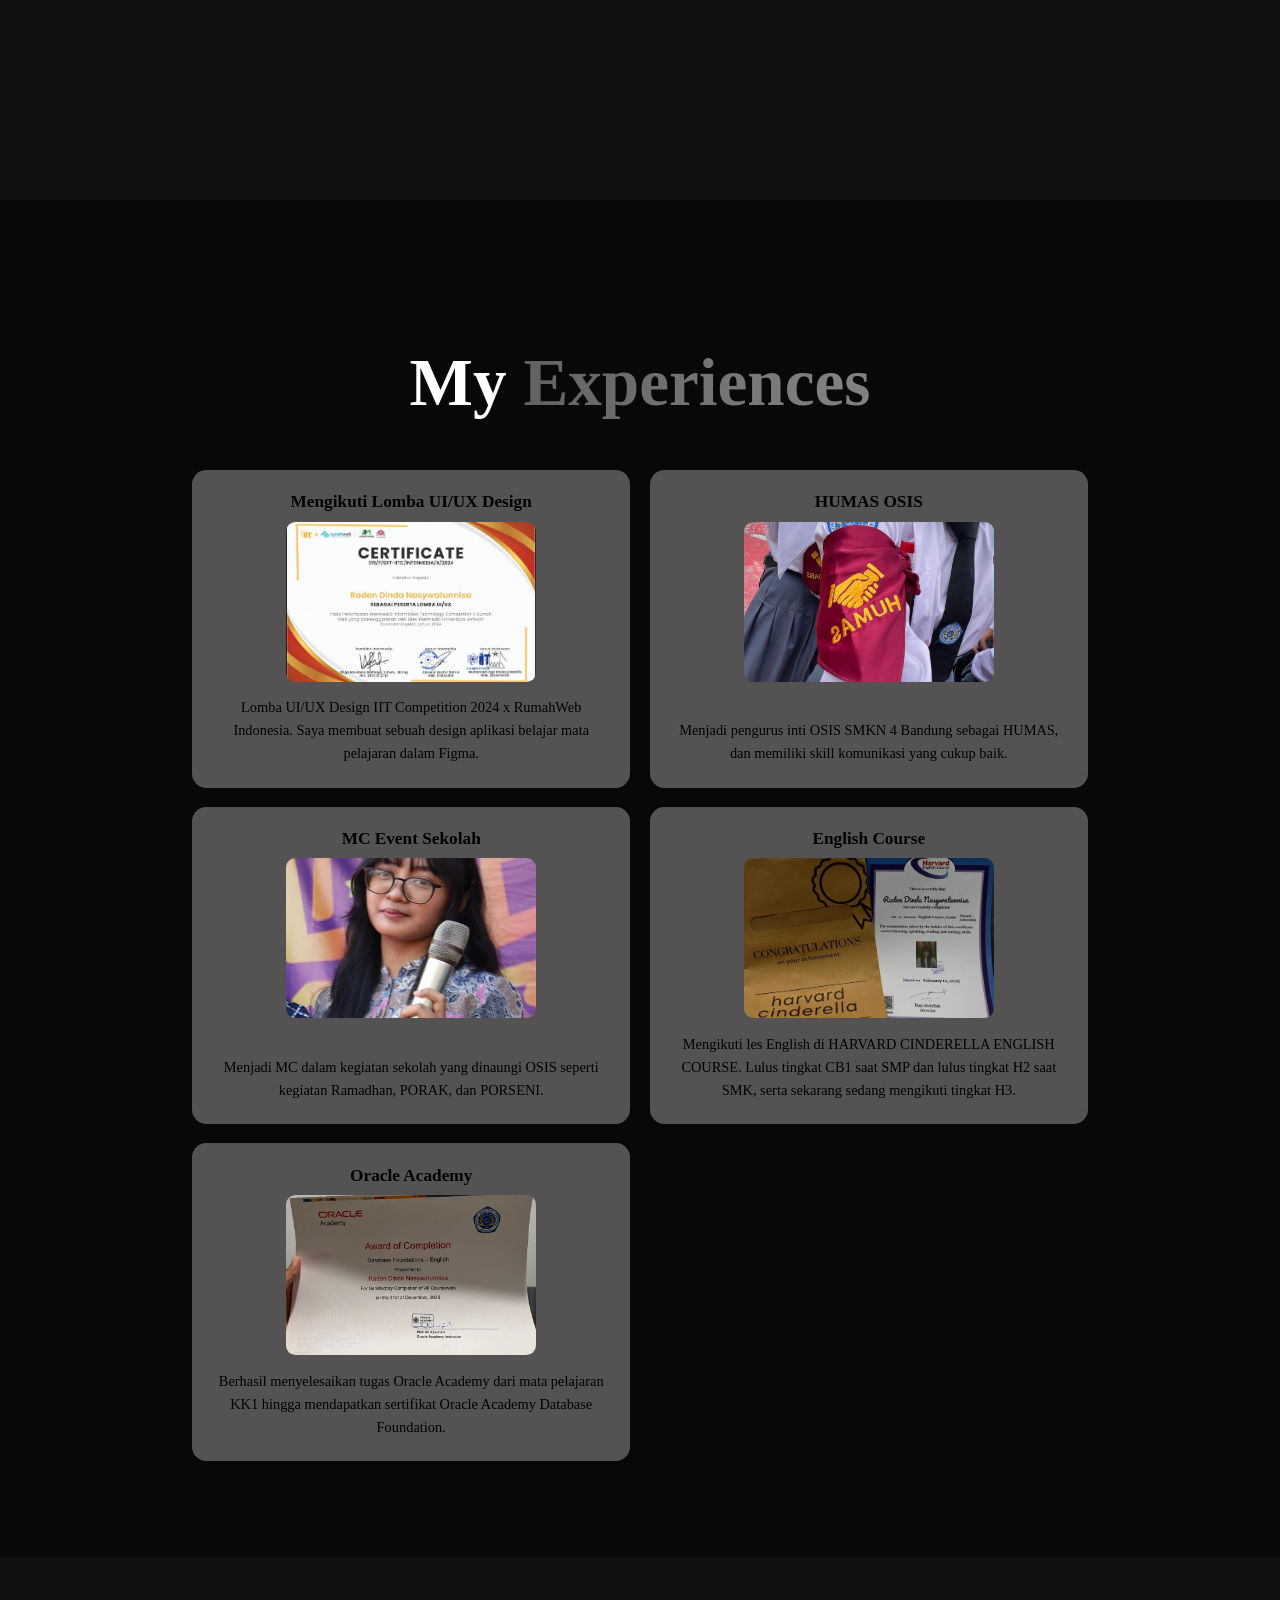
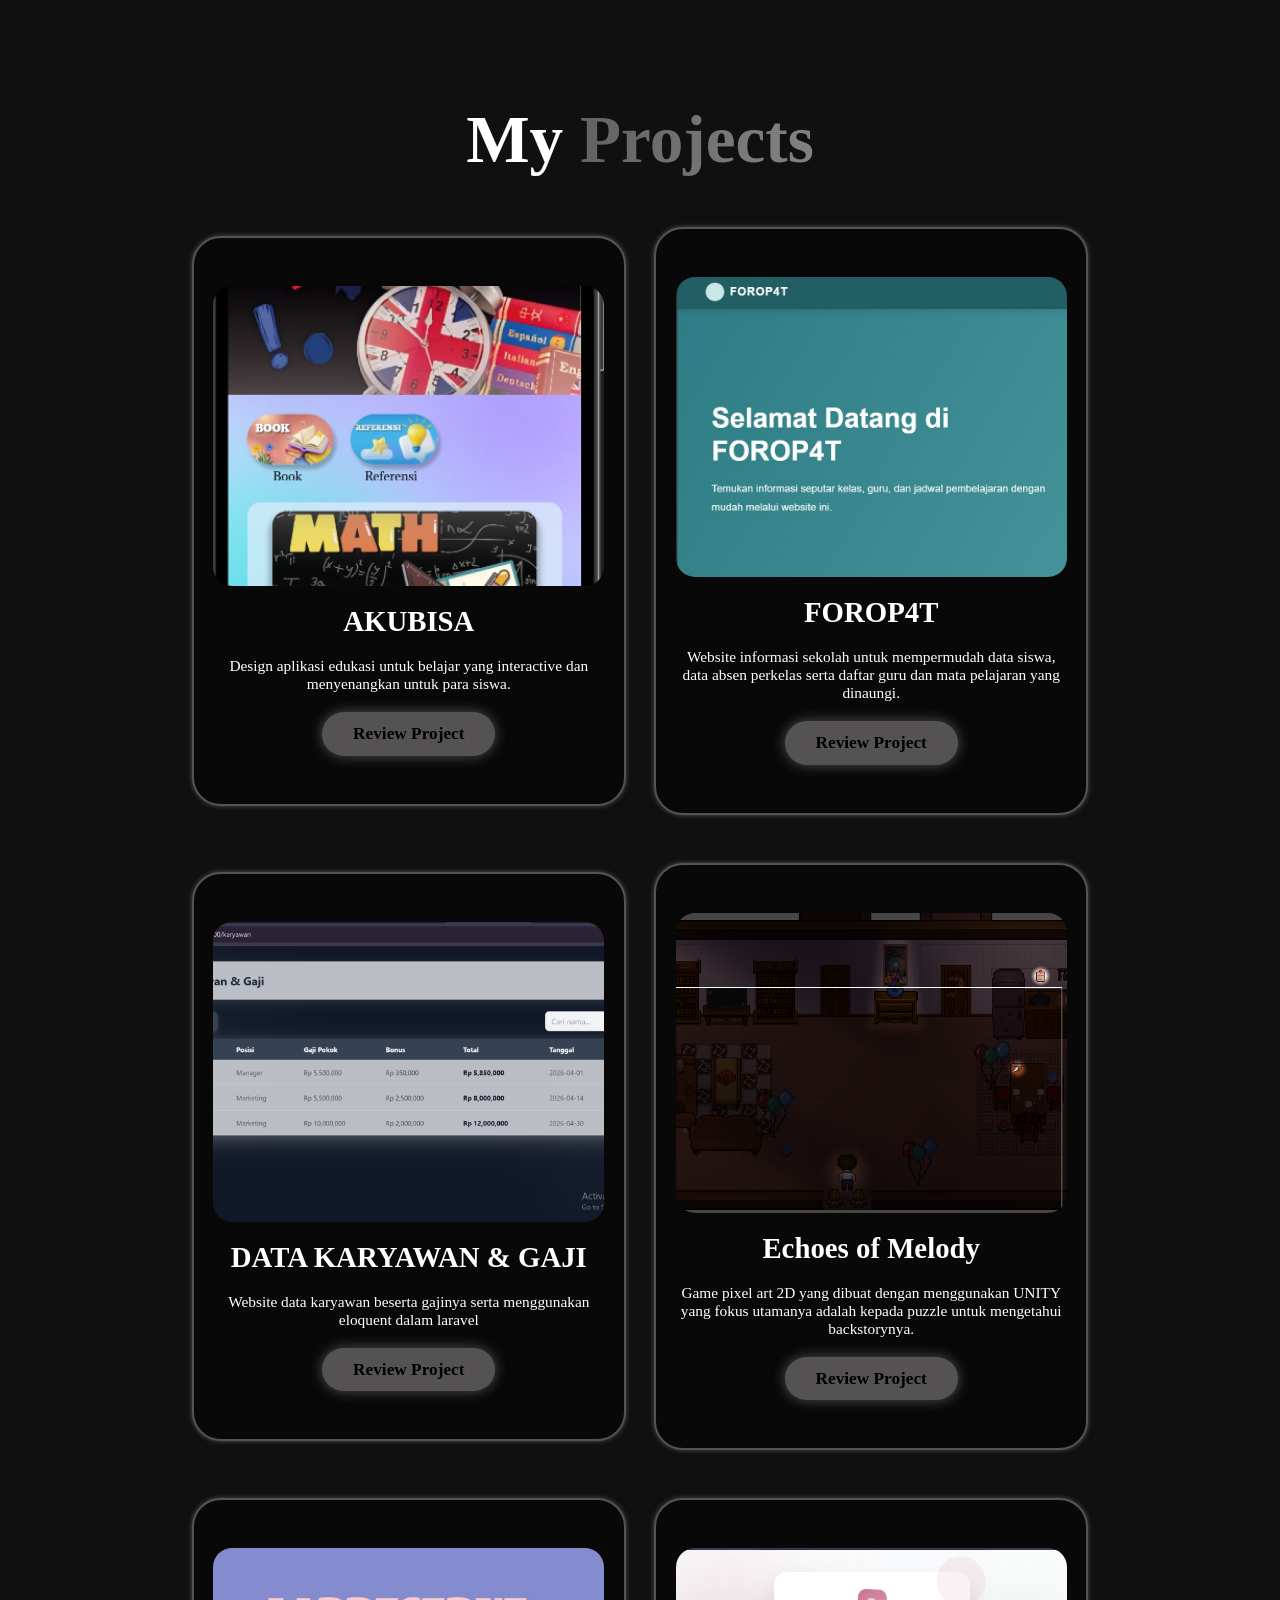
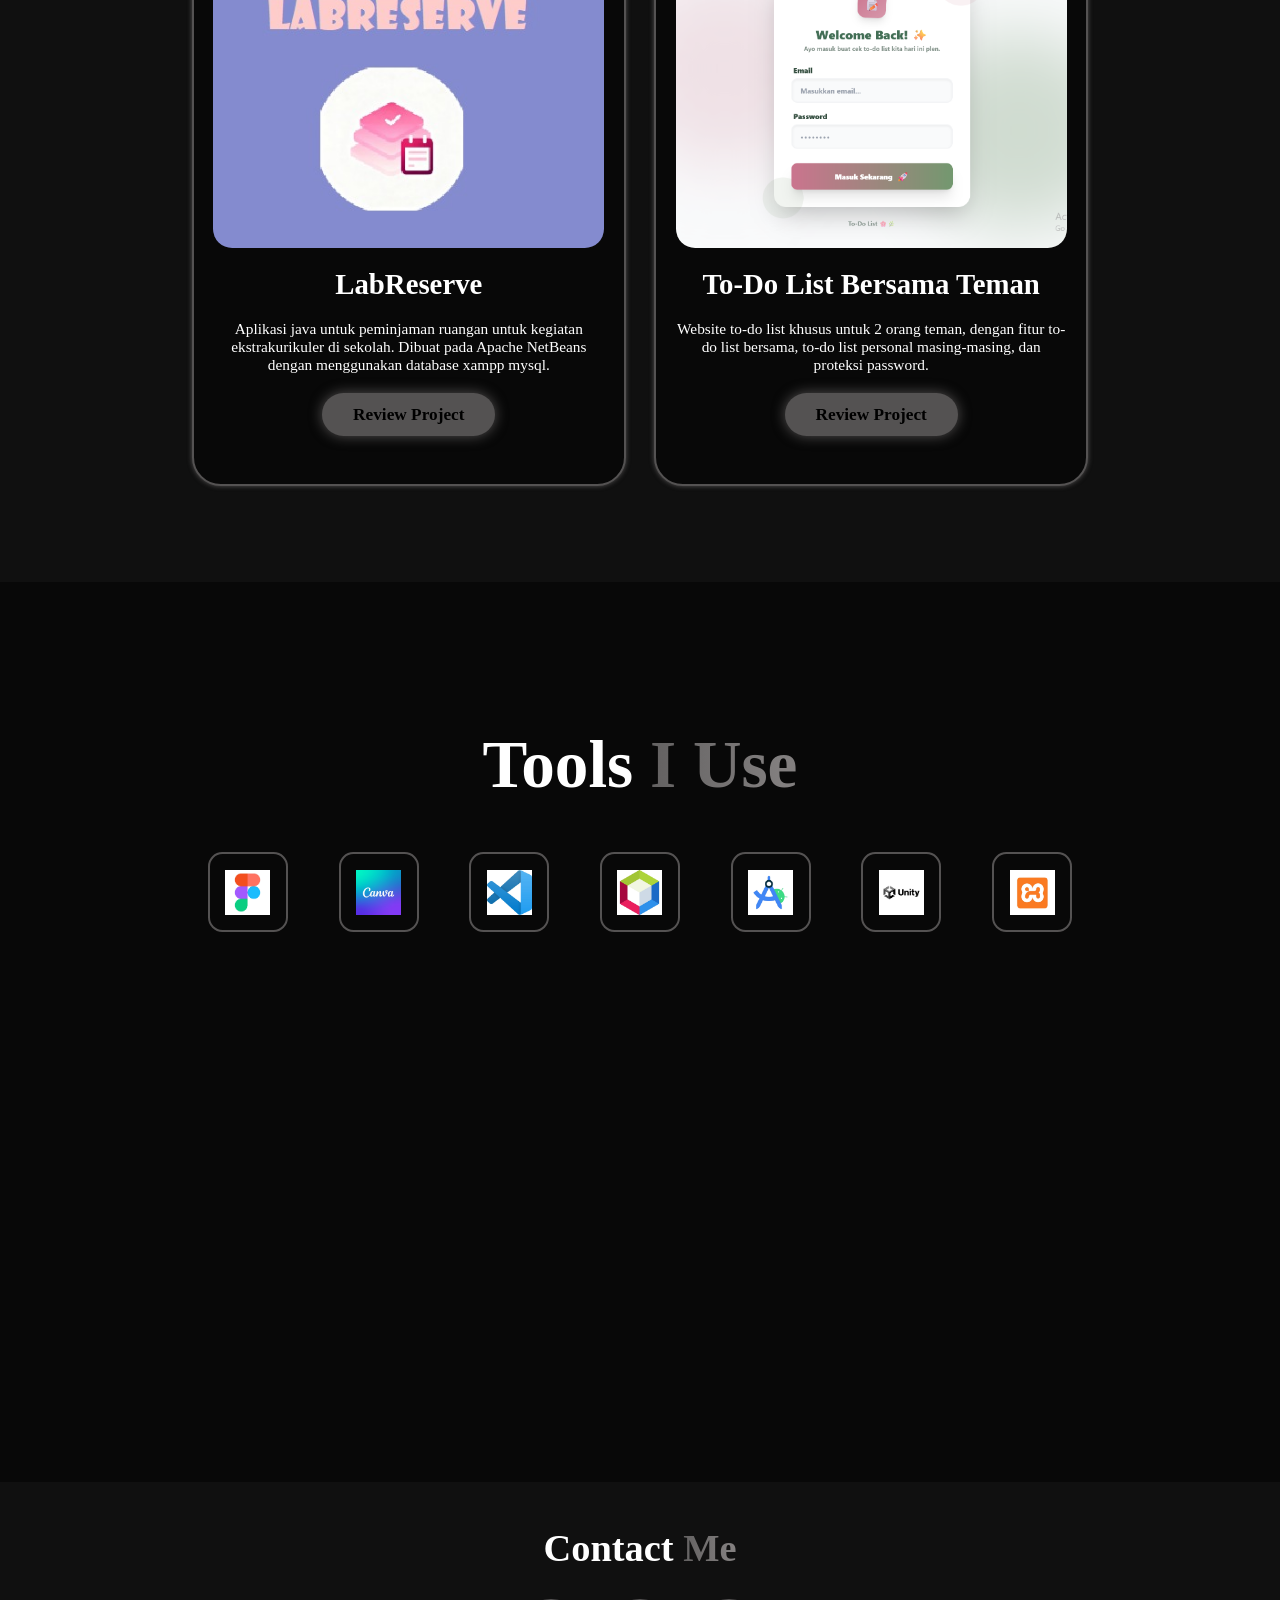
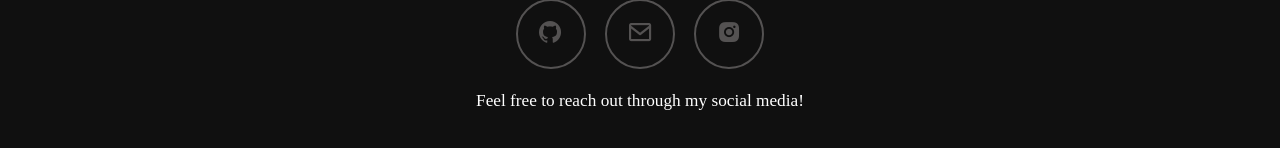
==== commit 7bd4cac4: "update project 2.1" ====
--- a/index.html
+++ b/index.html
@@ -154,8 +154,8 @@
           <img src="img/FOROP4T.jpg" alt="" />
           <h3>FOROP4T</h3>
           <p>
-            Website informasi sekolah untuk mempermudah data absen perkelas
-            serta daFta guru dan mata pelajaran yang dinaungi.
+            Website informasi sekolah untuk mempermudah data siswa, data absen perkelas
+            serta daftar guru dan mata pelajaran yang dinaungi.
           </p>
           <a href="project_FOROP4T.html" class="btn">Review Project</a>
         </div>
